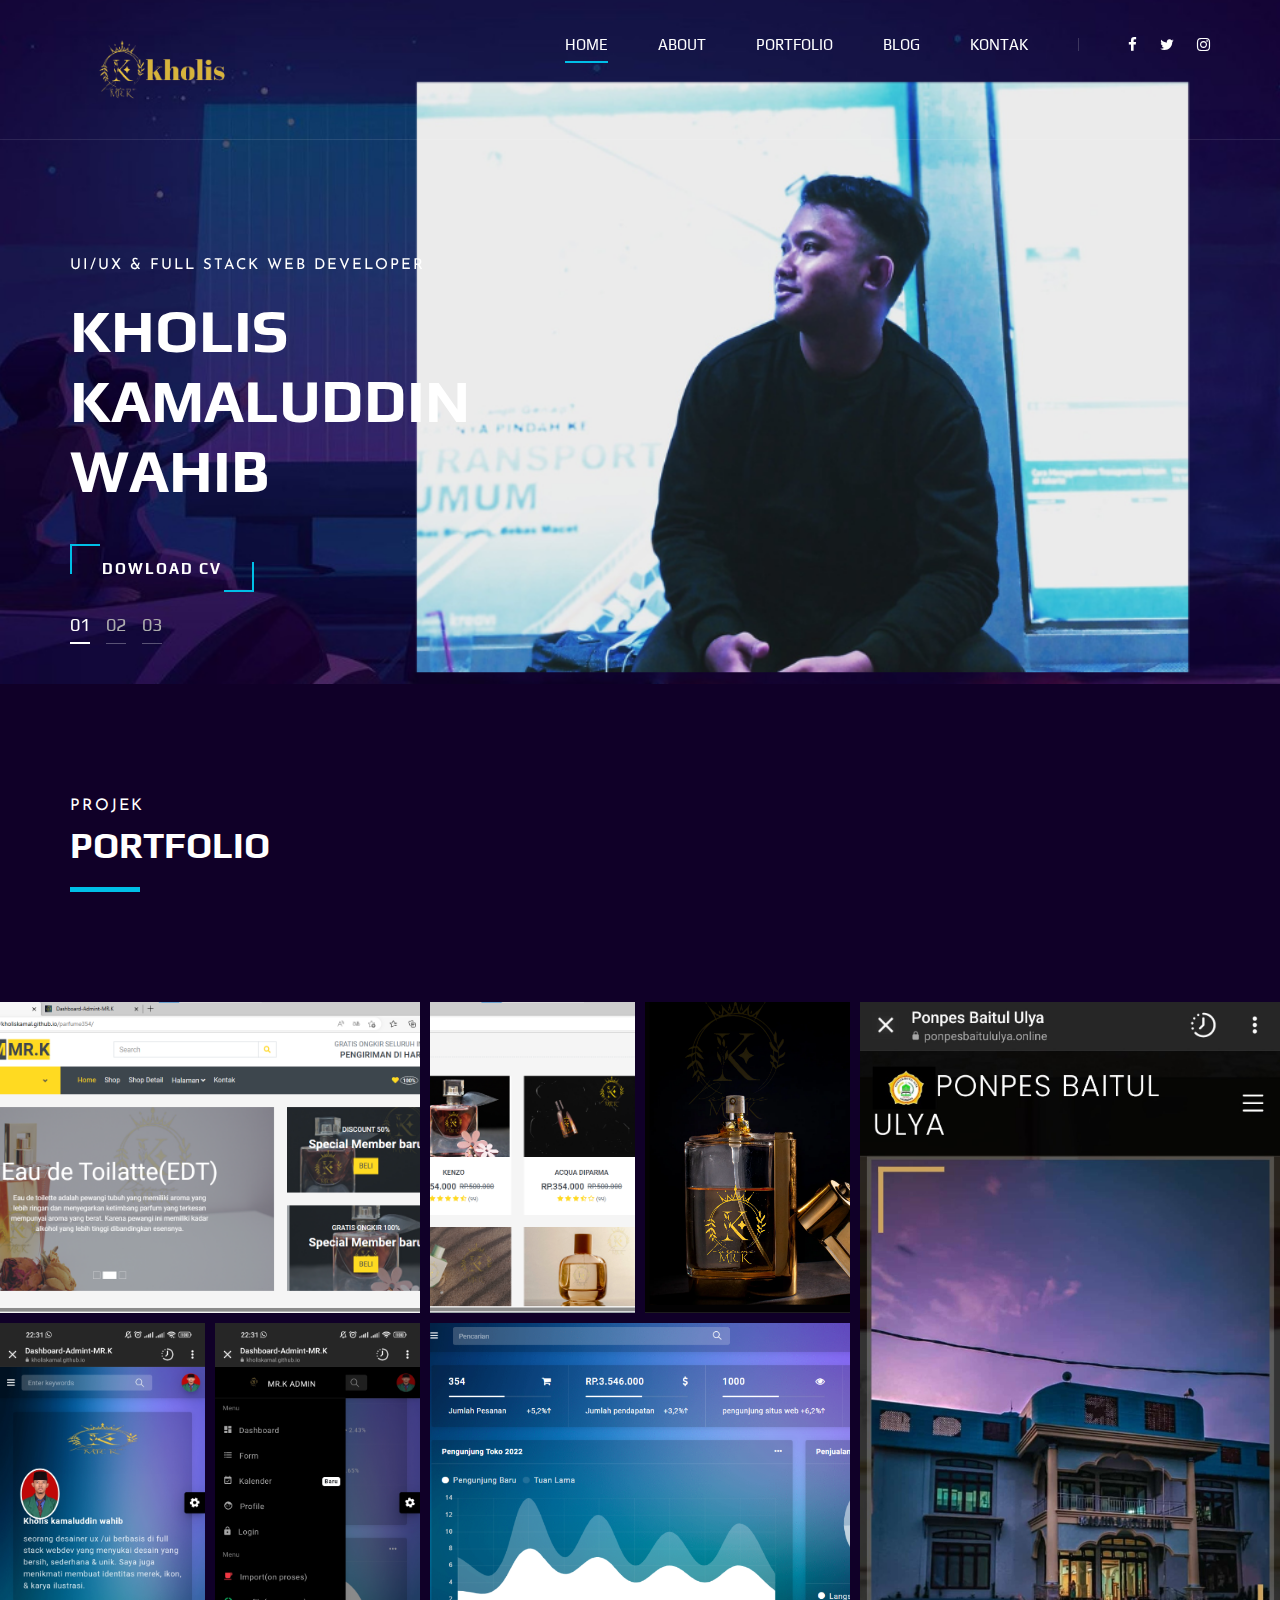
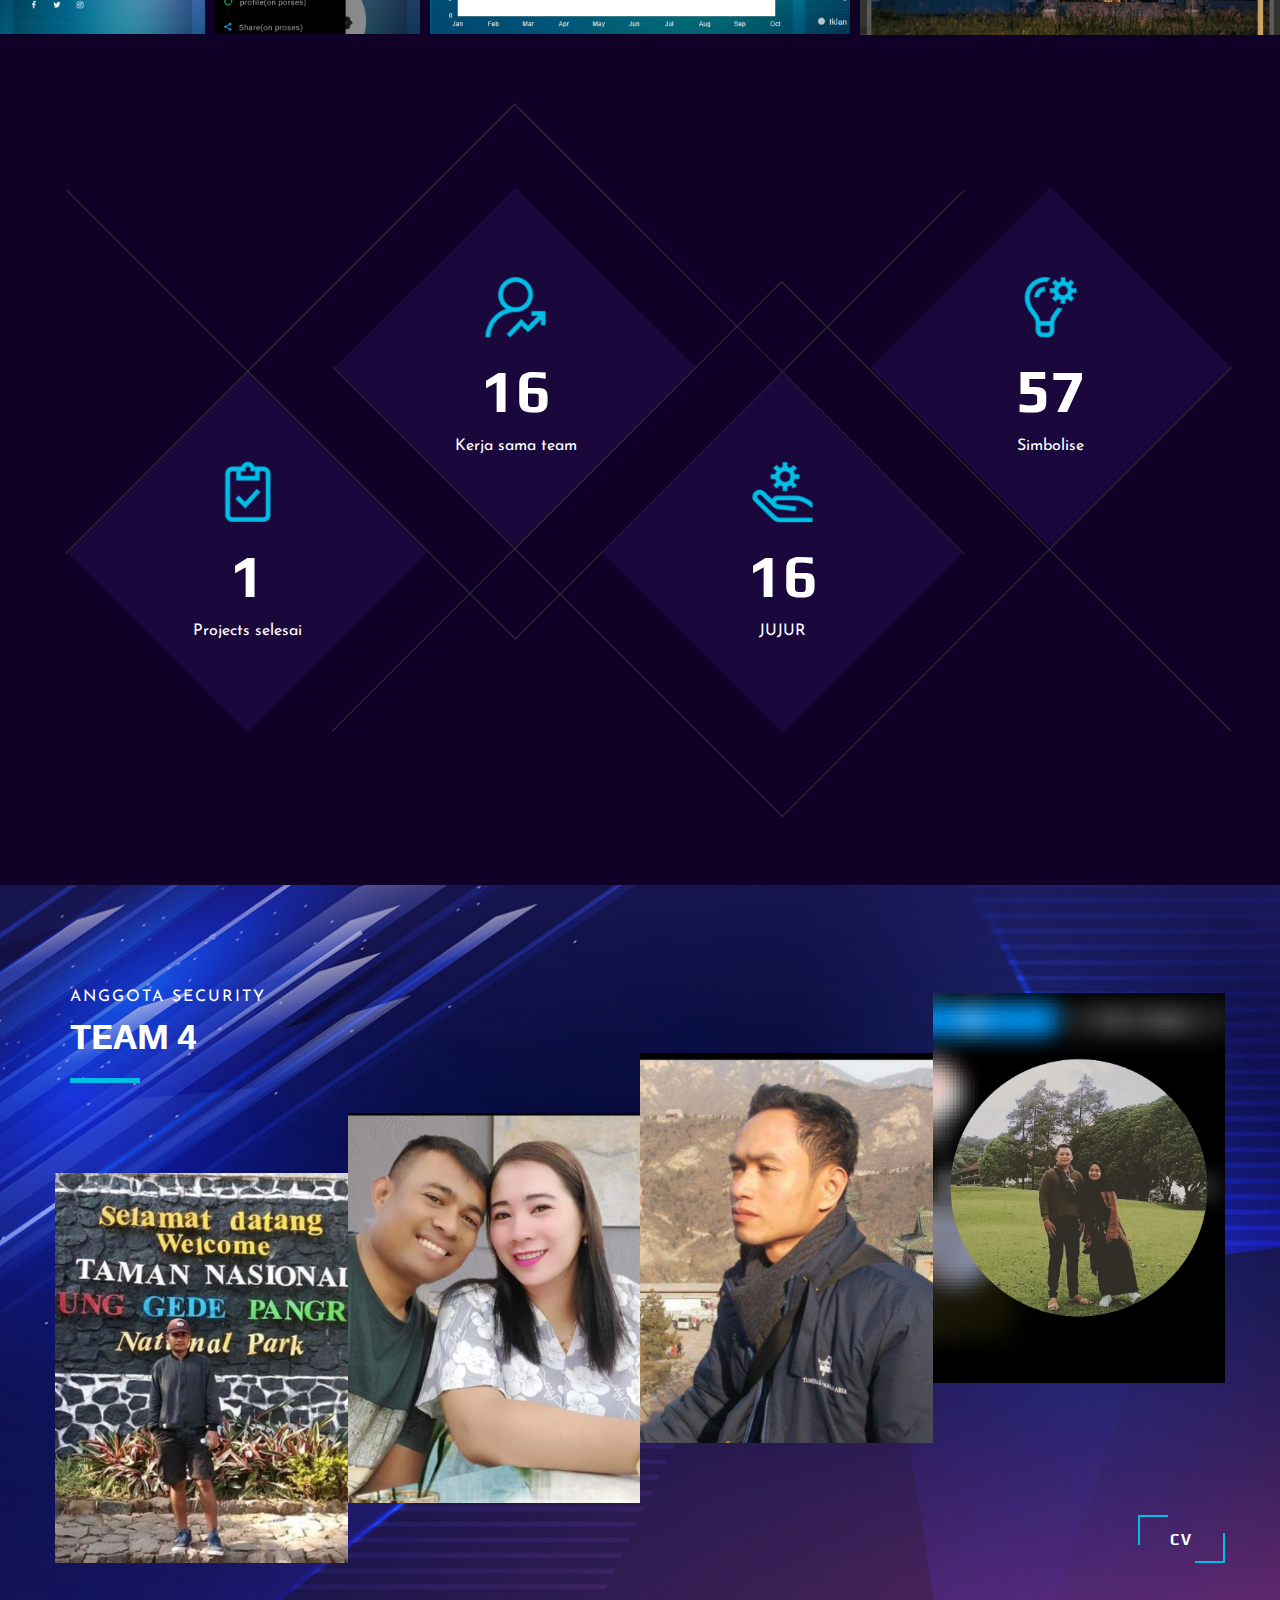
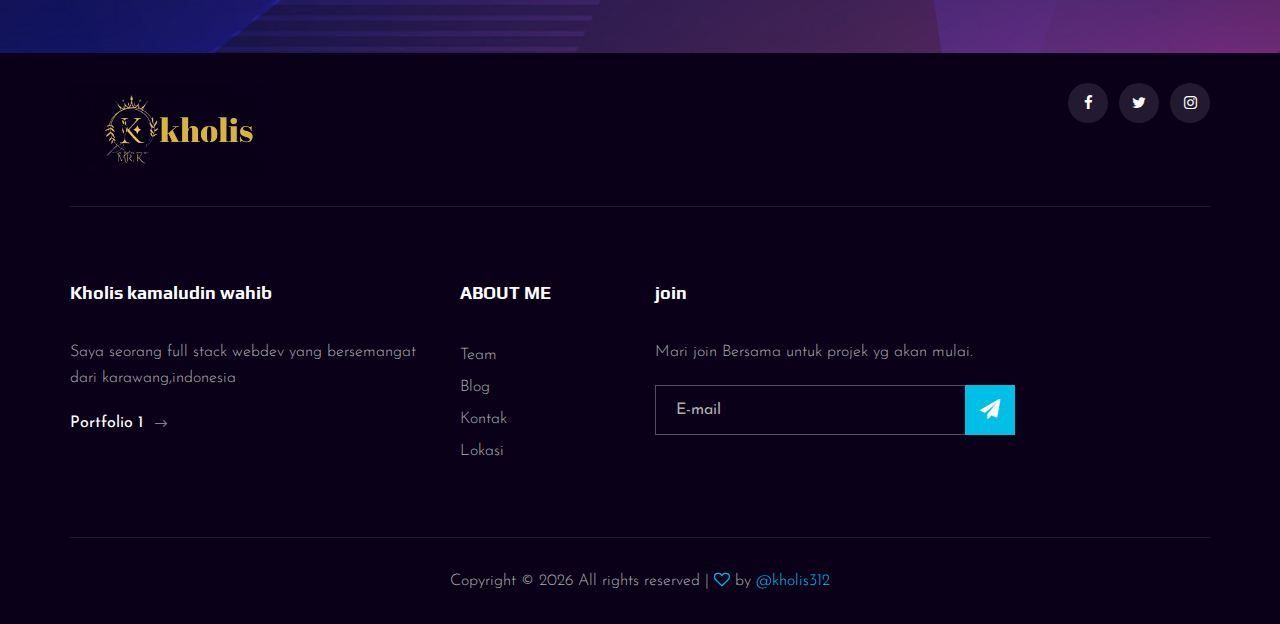
==== index.html @ 45b057d4 "first commit" ====
<!DOCTYPE html>
<html lang="zxx">
  <head>
    <meta charset="UTF-8" />
    <meta name="description" content="Videograph Template" />
    <meta name="keywords" content="Videograph, unica, creative, html" />
    <meta name="viewport" content="width=device-width, initial-scale=1.0" />
    <meta http-equiv="X-UA-Compatible" content="ie=edge" />
    <title>Portfolio-kholis</title>

    <!-- Google Font -->
    <link
      href="https://fonts.googleapis.com/css2?family=Play:wght@400;700&display=swap"
      rel="stylesheet"
    />
    <link
      href="https://fonts.googleapis.com/css2?family=Josefin+Sans:wght@300;400;500;600;700&display=swap"
      rel="stylesheet"
    />

    <!-- Css Styles -->
    <link rel="stylesheet" href="css/bootstrap.min.css" type="text/css" />
    <link rel="stylesheet" href="css/font-awesome.min.css" type="text/css" />
    <link rel="stylesheet" href="css/elegant-icons.css" type="text/css" />
    <link rel="stylesheet" href="css/owl.carousel.min.css" type="text/css" />
    <link rel="stylesheet" href="css/magnific-popup.css" type="text/css" />
    <link rel="stylesheet" href="css/slicknav.min.css" type="text/css" />
    <link rel="stylesheet" href="css/style.css" type="text/css" />
    <!-- Favicons -->
    <link href="img/favicon3.png" rel="icon" />
    <link href="img/favicon12.png" rel="apple-touch-icon" />
  </head>

  <body>
    <!-- Page Preloder -->
    <div id="preloder">
      <div class="loader"></div>
    </div>

    <!-- Header Section Begin -->
    <header class="header">
      <div class="container">
        <div class="row">
          <div class="col-lg-2">
            <div class="header__logo">
              <a href="./index.html"><img src="img/logo56.png" alt="" /></a>
            </div>
          </div>
          <div class="col-lg-10">
            <div class="header__nav__option">
              <nav class="header__nav__menu mobile-menu">
                <ul>
                  <li class="active"><a href="./index.html">Home</a></li>
                  <li><a href="./about.html">About</a></li>
                  <li><a href="./portfolio.html">Portfolio</a></li>

                  <li>
                    <a href="blog.html">blog</a>
                    
                  </li>
                  <li><a href="./contact.html">Kontak</a></li>
                </ul>
              </nav>
              <div class="header__nav__social">
                <a href="https://www.instagram.com/kholis312/?hl=id"><i class="fa fa-facebook"></i></a>
                <a href="https://twitter.com/KholisWahib"><i class="fa fa-twitter"></i></a>
                <a href="https://www.instagram.com/kholis312/"><i class="fa fa-instagram"></i></a>
              </div>
            </div>
          </div>
        </div>
        <div id="mobile-menu-wrap"></div>
      </div>
    </header>
    <!-- Header End -->

    <!-- Hero Section Begin -->
    <section class="hero">
      <div class="hero__slider owl-carousel">
        <div class="hero__item set-bg" data-setbg="img/hero/hero12.png">
          <div class="container">
            <div class="row">
              <div class="col-lg-6">
                <div class="hero__text">
                  <span>UI/UX & Full stack web developer</span>
                  <h2>Kholis Kamaluddin wahib</h2>
                  <a href="https://kholiskamal.github.io/portofoliome/" class="primary-btn">Dowload CV</a>
                </div>
              </div>
            </div>
          </div>
        </div>
        <div class="hero__item set-bg" data-setbg="img/hero/hero12.png">
          <div class="container">
            <div class="row">
              <div class="col-lg-6">
                <div class="hero__text">
                  <span>UI/UX & Full stack webdev</span>
                  <h2>Kholis Kamaluddin wahib</h2>
                  <a href="https://kholiskamal.github.io/portofoliome/" class="primary-btn">Dowload CV</a>
                </div>
              </div>
            </div>
          </div>
        </div>
        <div class="hero__item set-bg" data-setbg="img/hero/hero12.png">
          <div class="container">
            <div class="row">
              <div class="col-lg-6">
                <div class="hero__text">
                  <span>UI/UX & Full stack webdev</span>
                  <h2>Kholis Kamaluddin wahib</h2>
                  <a href="https://kholiskamal.github.io/portofoliome/" class="primary-btn">Dowload CV</a>
                </div>
              </div>
            </div>
          </div>
        </div>
      </div>
    </section>
    <!-- Hero Section End -->

    <!-- Services Section Begin -->
    <section class="services spad">
      <div class="container">
        <div class="row">
          <div class="col-lg-4">
            <div class="services__title">
              <div class="section-title">
                <span>Projek</span>
                <h2>Portfolio</h2>
              </div>
              
              
            </div>
          </div>
          
            </div>
          </div>
        </div>
      </div>
    </section>
    <!-- Services Section End -->

    <!-- Work Section Begin -->
    <section class="work">
      <div class="work__gallery">
        <div class="grid-sizer"></div>
        <div
          class="work__item wide__item set-bg"
          data-setbg="img/work/work354.png"
        >
          
          <div class="work__item__hover">
            <a href="https://kholiskamal.github.io/parfume354/"><h4>1.Toko-parfum-Mr.k(klik lihat)</h4></a>
            <ul>
              <li>Toko</li>
              <li>Parfum</li>
            </ul>
          </div>
        </div>
        <div
          class="work__item small__item set-bg"
          data-setbg="img/work/work123.png"
        >
         
        </div>
        <div
          class="work__item small__item set-bg"
          data-setbg="img/work/work1.png"
        >
        
          
        </div>
        <div
          class="work__item large__item set-bg"
          data-setbg="img/work/33.jpg"
        >
          
          <div class="work__item__hover">
            <a href="https://ponpesbaitululya.online/"><h4>2.Ponpesbaitululya(klik lihat)</h4></a>
            <ul>
              <li>Website Componi profile</li>
              
            </ul>
          </div>
        </div>
        <div
          class="work__item small__item set-bg"
          data-setbg="img/work/2.jpg"
        >
          
        </div>
        <div
          class="work__item small__item set-bg"
          data-setbg="img/work/354.jpg"
        >
          
        </div>
        <div
          class="work__item wide__item set-bg"
          data-setbg="img/work/1111.png"
        >
          
          <div class="work__item__hover">
            <a href="https://kholiskamal.github.io/admint354/"><h4>3.Dasboard-admint(klik lihat)</h4></a>
            <ul>
              <li>Dasboar admin toko parfum</li>
              <li>Mr.k</li>
            </ul>
          </div>
        </div>
      </div>
    </section>
    <!-- Work Section End -->

    <!-- Counter Section Begin -->
    <section class="counter">
      <div class="container">
        <div class="counter__content">
          <div class="row">
            <div class="col-lg-3 col-md-6 col-sm-6">
              <div class="counter__item">
                <div class="counter__item__text">
                  <img src="img/icons/ci-1.png" alt="" />
                  <h2 class="counter_num">3</h2>
                  <p>Projects selesai</p>
                </div>
              </div>
            </div>
            <div class="col-lg-3 col-md-6 col-sm-6">
              <div class="counter__item second__item">
                <div class="counter__item__text">
                  <img src="img/icons/ci-2.png" alt="" />
                  <h2 class="counter_num">100%</h2>
                  <p>Kerja sama team</p>
                </div>
              </div>
            </div>
            <div class="col-lg-3 col-md-6 col-sm-6">
              <div class="counter__item third__item">
                <div class="counter__item__text">
                  <img src="img/icons/ci-3.png" alt="" />
                  <h2 class="counter_num">100%</h2>
                  <p>JUJUR</p>
                </div>
              </div>
            </div>
            <div class="col-lg-3 col-md-6 col-sm-6">
              <div class="counter__item four__item">
                <div class="counter__item__text">
                  <img src="img/icons/ci-4.png" alt="" />
                  <h2 class="counter_num">354</h2>
                  <p>Simbolise</p>
                </div>
              </div>
            </div>
          </div>
        </div>
      </div>
    </section>
    <!-- Counter Section End -->

    <!-- Team Section Begin -->
    <section class="team spad set-bg" data-setbg="img/team-bg.jpg">
      <div class="container">
        <div class="row">
          <div class="col-lg-12">
            <div class="section-title team__title">
              <span>Anggota Security</span>
              <h2>Team 4</h2>
            </div>
          </div>
        </div>
        <div class="row">
          <div class="col-lg-3 col-md-6 col-sm-6 p-0">
            <div class="team__item set-bg" data-setbg="img/team/team-1.jpg">
              <div class="team__item__text">
                <h4>IRVAN JUMHARI</h4>
                <p>Patner Team</p>
                <div class="team__item__social">
                  <a href="#"><i class="fa fa-facebook"></i></a>
                  <a href="#"><i class="fa fa-twitter"></i></a>
                  
                  <a href="#"><i class="fa fa-instagram"></i></a>
                </div>
              </div>
            </div>
          </div>
          <div class="col-lg-3 col-md-6 col-sm-6 p-0">
            <div
              class="team__item team__item--second set-bg"
              data-setbg="img/team/team-2.jpg"
            >
              <div class="team__item__text">
                <h4>ABDUL MANAN</h4>
                <p>Patner Team</p>
                <div class="team__item__social">
                  <a href="#"><i class="fa fa-facebook"></i></a>
                  <a href="#"><i class="fa fa-twitter"></i></a>
                  
                  <a href="#"><i class="fa fa-instagram"></i></a>
                </div>
              </div>
            </div>
          </div>
          <div class="col-lg-3 col-md-6 col-sm-6 p-0">
            <div
              class="team__item team__item--third set-bg"
              data-setbg="img/team/team-3.jpg"
            >
              <div class="team__item__text">
                <h4>AGUS FIRMAN</h4>
                <p>Patner Team</p>
                <div class="team__item__social">
                  <a href="#"><i class="fa fa-facebook"></i></a>
                  <a href="#"><i class="fa fa-twitter"></i></a>
                  <a href="#"><i class="fa fa-instagram"></i></a>
                </div>
              </div>
            </div>
          </div>
          <div class="col-lg-3 col-md-6 col-sm-6 p-0">
            <div
              class="team__item team__item--four set-bg"
              data-setbg="img/team/team-4.jpg"
            >
              <div class="team__item__text">
                <h4>PAHMI</h4>
                <p>Patner Team</p>
                <div class="team__item__social">
                  <a href="#"><i class="fa fa-facebook"></i></a>
                  <a href="#"><i class="fa fa-twitter"></i></a>
                  <a href="#"><i class="fa fa-instagram"></i></a>
                </div>
              </div>
            </div>
          </div>
          <div class="col-lg-12 p-0">
            <div class="team__btn">
              <a href="https://kholiskamal.github.io/portofoliome/" class="primary-btn">CV</a>
            </div>
          </div>
        </div>
      </div>
    </section>
    <!-- Team Section End -->



  

    <!-- Footer Section Begin -->
    <footer class="footer">
      <div class="container">
        <div class="footer__top">
          <div class="row">
            <div class="col-lg-6 col-md-6">
              <div class="footer__top__logo">
                <a href="#"><img src="img/logo56.png" alt="" /></a>
              </div>
            </div>
            <div class="col-lg-6 col-md-6">
              <div class="footer__top__social">
                <a href="https://www.instagram.com/kholis312/"><i class="fa fa-facebook"></i></a>
                <a href="https://twitter.com/KholisWahib"><i class="fa fa-twitter"></i></a>
                <a href="https://www.instagram.com/kholis312/"><i class="fa fa-instagram"></i></a>
              </div>
            </div>
          </div>
        </div>
        <div class="footer__option">
          <div class="row">
            <div class="col-lg-4 col-md-6 col-sm-6">
              <div class="footer__option__item">
                <h5>Kholis kamaludin wahib</h5>
                <p>
                  Saya seorang full stack webdev yang bersemangat dari karawang,indonesia
                </p>
                <a href="https://kholiskamal.github.io/portofoliome/" class="read__more"
                  >Portfolio 1 <span class="arrow_right"></span
                ></a>
              </div>
            </div>
            <div class="col-lg-2 col-md-3 col-sm-3">
              <div class="footer__option__item">
                <h5>ABOUT ME</h5>
                <ul>
                  <li><a href="#">Team</a></li>
                  <li><a href="blog.html">Blog</a></li>
                  <li><a href="contact.html">Kontak</a></li>
                  <li><a href="contact.html">Lokasi</a></li>
                </ul>
              </div>
            </div>
            
            <div class="col-lg-4 col-md-12">
              <div class="footer__option__item">
                <h5>join</h5>
                <p>
                 Mari join Bersama untuk projek yg akan mulai.
                </p>
                <form action="#">
                  <input type="text" placeholder="E-mail" />
                  <button type="submit"><i class="fa fa-send"></i></button>
                </form>
              </div>
            </div>
          </div>
        </div>
        <div class="footer__copyright">
          <div class="row">
            <div class="col-lg-12 text-center">
              <!-- Link back to Colorlib can't be removed. Template is licensed under CC BY 3.0. -->
              <p class="footer__copyright__text">
                Copyright &copy;
                <script>
                  document.write(new Date().getFullYear());
                </script>
                All rights reserved |
                <i class="fa fa-heart-o" aria-hidden="true"></i> by
                <a href="https://www.instagram.com/kholis312/" target="_blank">@kholis312</a>
              </p>
              <!-- Link back to Colorlib can't be removed. Template is licensed under CC BY 3.0. -->
            </div>
          </div>
        </div>
      </div>
    </footer>
    <!-- Footer Section End -->

    <!-- Js Plugins -->
    <script src="js/jquery-3.3.1.min.js"></script>
    <script src="js/bootstrap.min.js"></script>
    <script src="js/jquery.magnific-popup.min.js"></script>
    <script src="js/mixitup.min.js"></script>
    <script src="js/masonry.pkgd.min.js"></script>
    <script src="js/jquery.slicknav.js"></script>
    <script src="js/owl.carousel.min.js"></script>
    <script src="js/main.js"></script>
  </body>
</html>
---- css/elegant-icons.css ----
@font-face {
	font-family: 'ElegantIcons';
	src:url('../fonts/ElegantIcons.eot');
	src:url('../fonts/ElegantIcons.eot?#iefix') format('embedded-opentype'),
		url('../fonts/ElegantIcons.woff') format('woff'),
		url('../fonts/ElegantIcons.ttf') format('truetype'),
		url('../fonts/ElegantIcons.svg#ElegantIcons') format('svg');
	font-weight: normal;
	font-style: normal;
}

/* Use the following CSS code if you want to use data attributes for inserting your icons */
[data-icon]:before {
	font-family: 'ElegantIcons';
	content: attr(data-icon);
	speak: none;
	font-weight: normal;
	font-variant: normal;
	text-transform: none;
	line-height: 1;
	-webkit-font-smoothing: antialiased;
	-moz-osx-font-smoothing: grayscale;
}

/* Use the following CSS code if you want to have a class per icon */
/*
Instead of a list of all class selectors,
you can use the generic selector below, but it's slower:
[class*="your-class-prefix"] {
*/
.arrow_up, .arrow_down, .arrow_left, .arrow_right, .arrow_left-up, .arrow_right-up, .arrow_right-down, .arrow_left-down, .arrow-up-down, .arrow_up-down_alt, .arrow_left-right_alt, .arrow_left-right, .arrow_expand_alt2, .arrow_expand_alt, .arrow_condense, .arrow_expand, .arrow_move, .arrow_carrot-up, .arrow_carrot-down, .arrow_carrot-left, .arrow_carrot-right, .arrow_carrot-2up, .arrow_carrot-2down, .arrow_carrot-2left, .arrow_carrot-2right, .arrow_carrot-up_alt2, .arrow_carrot-down_alt2, .arrow_carrot-left_alt2, .arrow_carrot-right_alt2, .arrow_carrot-2up_alt2, .arrow_carrot-2down_alt2, .arrow_carrot-2left_alt2, .arrow_carrot-2right_alt2, .arrow_triangle-up, .arrow_triangle-down, .arrow_triangle-left, .arrow_triangle-right, .arrow_triangle-up_alt2, .arrow_triangle-down_alt2, .arrow_triangle-left_alt2, .arrow_triangle-right_alt2, .arrow_back, .icon_minus-06, .icon_plus, .icon_close, .icon_check, .icon_minus_alt2, .icon_plus_alt2, .icon_close_alt2, .icon_check_alt2, .icon_zoom-out_alt, .icon_zoom-in_alt, .icon_search, .icon_box-empty, .icon_box-selected, .icon_minus-box, .icon_plus-box, .icon_box-checked, .icon_circle-empty, .icon_circle-slelected, .icon_stop_alt2, .icon_stop, .icon_pause_alt2, .icon_pause, .icon_menu, .icon_menu-square_alt2, .icon_menu-circle_alt2, .icon_ul, .icon_ol, .icon_adjust-horiz, .icon_adjust-vert, .icon_document_alt, .icon_documents_alt, .icon_pencil, .icon_pencil-edit_alt, .icon_pencil-edit, .icon_folder-alt, .icon_folder-open_alt, .icon_folder-add_alt, .icon_info_alt, .icon_error-oct_alt, .icon_error-circle_alt, .icon_error-triangle_alt, .icon_question_alt2, .icon_question, .icon_comment_alt, .icon_chat_alt, .icon_vol-mute_alt, .icon_volume-low_alt, .icon_volume-high_alt, .icon_quotations, .icon_quotations_alt2, .icon_clock_alt, .icon_lock_alt, .icon_lock-open_alt, .icon_key_alt, .icon_cloud_alt, .icon_cloud-upload_alt, .icon_cloud-download_alt, .icon_image, .icon_images, .icon_lightbulb_alt, .icon_gift_alt, .icon_house_alt, .icon_genius, .icon_mobile, .icon_tablet, .icon_laptop, .icon_desktop, .icon_camera_alt, .icon_mail_alt, .icon_cone_alt, .icon_ribbon_alt, .icon_bag_alt, .icon_creditcard, .icon_cart_alt, .icon_paperclip, .icon_tag_alt, .icon_tags_alt, .icon_trash_alt, .icon_cursor_alt, .icon_mic_alt, .icon_compass_alt, .icon_pin_alt, .icon_pushpin_alt, .icon_map_alt, .icon_drawer_alt, .icon_toolbox_alt, .icon_book_alt, .icon_calendar, .icon_film, .icon_table, .icon_contacts_alt, .icon_headphones, .icon_lifesaver, .icon_piechart, .icon_refresh, .icon_link_alt, .icon_link, .icon_loading, .icon_blocked, .icon_archive_alt, .icon_heart_alt, .icon_star_alt, .icon_star-half_alt, .icon_star, .icon_star-half, .icon_tools, .icon_tool, .icon_cog, .icon_cogs, .arrow_up_alt, .arrow_down_alt, .arrow_left_alt, .arrow_right_alt, .arrow_left-up_alt, .arrow_right-up_alt, .arrow_right-down_alt, .arrow_left-down_alt, .arrow_condense_alt, .arrow_expand_alt3, .arrow_carrot_up_alt, .arrow_carrot-down_alt, .arrow_carrot-left_alt, .arrow_carrot-right_alt, .arrow_carrot-2up_alt, .arrow_carrot-2dwnn_alt, .arrow_carrot-2left_alt, .arrow_carrot-2right_alt, .arrow_triangle-up_alt, .arrow_triangle-down_alt, .arrow_triangle-left_alt, .arrow_triangle-right_alt, .icon_minus_alt, .icon_plus_alt, .icon_close_alt, .icon_check_alt, .icon_zoom-out, .icon_zoom-in, .icon_stop_alt, .icon_menu-square_alt, .icon_menu-circle_alt, .icon_document, .icon_documents, .icon_pencil_alt, .icon_folder, .icon_folder-open, .icon_folder-add, .icon_folder_upload, .icon_folder_download, .icon_info, .icon_error-circle, .icon_error-oct, .icon_error-triangle, .icon_question_alt, .icon_comment, .icon_chat, .icon_vol-mute, .icon_volume-low, .icon_volume-high, .icon_quotations_alt, .icon_clock, .icon_lock, .icon_lock-open, .icon_key, .icon_cloud, .icon_cloud-upload, .icon_cloud-download, .icon_lightbulb, .icon_gift, .icon_house, .icon_camera, .icon_mail, .icon_cone, .icon_ribbon, .icon_bag, .icon_cart, .icon_tag, .icon_tags, .icon_trash, .icon_cursor, .icon_mic, .icon_compass, .icon_pin, .icon_pushpin, .icon_map, .icon_drawer, .icon_toolbox, .icon_book, .icon_contacts, .icon_archive, .icon_heart, .icon_profile, .icon_group, .icon_grid-2x2, .icon_grid-3x3, .icon_music, .icon_pause_alt, .icon_phone, .icon_upload, .icon_download, .social_facebook, .social_twitter, .social_pinterest, .social_googleplus, .social_tumblr, .social_tumbleupon, .social_wordpress, .social_instagram, .social_dribbble, .social_vimeo, .social_linkedin, .social_rss, .social_deviantart, .social_share, .social_myspace, .social_skype, .social_youtube, .social_picassa, .social_googledrive, .social_flickr, .social_blogger, .social_spotify, .social_delicious, .social_facebook_circle, .social_twitter_circle, .social_pinterest_circle, .social_googleplus_circle, .social_tumblr_circle, .social_stumbleupon_circle, .social_wordpress_circle, .social_instagram_circle, .social_dribbble_circle, .social_vimeo_circle, .social_linkedin_circle, .social_rss_circle, .social_deviantart_circle, .social_share_circle, .social_myspace_circle, .social_skype_circle, .social_youtube_circle, .social_picassa_circle, .social_googledrive_alt2, .social_flickr_circle, .social_blogger_circle, .social_spotify_circle, .social_delicious_circle, .social_facebook_square, .social_twitter_square, .social_pinterest_square, .social_googleplus_square, .social_tumblr_square, .social_stumbleupon_square, .social_wordpress_square, .social_instagram_square, .social_dribbble_square, .social_vimeo_square, .social_linkedin_square, .social_rss_square, .social_deviantart_square, .social_share_square, .social_myspace_square, .social_skype_square, .social_youtube_square, .social_picassa_square, .social_googledrive_square, .social_flickr_square, .social_blogger_square, .social_spotify_square, .social_delicious_square, .icon_printer, .icon_calulator, .icon_building, .icon_floppy, .icon_drive, .icon_search-2, .icon_id, .icon_id-2, .icon_puzzle, .icon_like, .icon_dislike, .icon_mug, .icon_currency, .icon_wallet, .icon_pens, .icon_easel, .icon_flowchart, .icon_datareport, .icon_briefcase, .icon_shield, .icon_percent, .icon_globe, .icon_globe-2, .icon_target, .icon_hourglass, .icon_balance, .icon_rook, .icon_printer-alt, .icon_calculator_alt, .icon_building_alt, .icon_floppy_alt, .icon_drive_alt, .icon_search_alt, .icon_id_alt, .icon_id-2_alt, .icon_puzzle_alt, .icon_like_alt, .icon_dislike_alt, .icon_mug_alt, .icon_currency_alt, .icon_wallet_alt, .icon_pens_alt, .icon_easel_alt, .icon_flowchart_alt, .icon_datareport_alt, .icon_briefcase_alt, .icon_shield_alt, .icon_percent_alt, .icon_globe_alt, .icon_clipboard {
	font-family: 'ElegantIcons';
	speak: none;
	font-style: normal;
	font-weight: normal;
	font-variant: normal;
	text-transform: none;
	line-height: 1;
	-webkit-font-smoothing: antialiased;
}
.arrow_up:before {
	content: "\21";
}
.arrow_down:before {
	content: "\22";
}
.arrow_left:before {
	content: "\23";
}
.arrow_right:before {
	content: "\24";
}
.arrow_left-up:before {
	content: "\25";
}
.arrow_right-up:before {
	content: "\26";
}
.arrow_right-down:before {
	content: "\27";
}
.arrow_left-down:before {
	content: "\28";
}
.arrow-up-down:before {
	content: "\29";
}
.arrow_up-down_alt:before {
	content: "\2a";
}
.arrow_left-right_alt:before {
	content: "\2b";
}
.arrow_left-right:before {
	content: "\2c";
}
.arrow_expand_alt2:before {
	content: "\2d";
}
.arrow_expand_alt:before {
	content: "\2e";
}
.arrow_condense:before {
	content: "\2f";
}
.arrow_expand:before {
	content: "\30";
}
.arrow_move:before {
	content: "\31";
}
.arrow_carrot-up:before {
	content: "\32";
}
.arrow_carrot-down:before {
	content: "\33";
}
.arrow_carrot-left:before {
	content: "\34";
}
.arrow_carrot-right:before {
	content: "\35";
}
.arrow_carrot-2up:before {
	content: "\36";
}
.arrow_carrot-2down:before {
	content: "\37";
}
.arrow_carrot-2left:before {
	content: "\38";
}
.arrow_carrot-2right:before {
	content: "\39";
}
.arrow_carrot-up_alt2:before {
	content: "\3a";
}
.arrow_carrot-down_alt2:before {
	content: "\3b";
}
.arrow_carrot-left_alt2:before {
	content: "\3c";
}
.arrow_carrot-right_alt2:before {
	content: "\3d";
}
.arrow_carrot-2up_alt2:before {
	content: "\3e";
}
.arrow_carrot-2down_alt2:before {
	content: "\3f";
}
.arrow_carrot-2left_alt2:before {
	content: "\40";
}
.arrow_carrot-2right_alt2:before {
	content: "\41";
}
.arrow_triangle-up:before {
	content: "\42";
}
.arrow_triangle-down:before {
	content: "\43";
}
.arrow_triangle-left:before {
	content: "\44";
}
.arrow_triangle-right:before {
	content: "\45";
}
.arrow_triangle-up_alt2:before {
	content: "\46";
}
.arrow_triangle-down_alt2:before {
	content: "\47";
}
.arrow_triangle-left_alt2:before {
	content: "\48";
}
.arrow_triangle-right_alt2:before {
	content: "\49";
}
.arrow_back:before {
	content: "\4a";
}
.icon_minus-06:before {
	content: "\4b";
}
.icon_plus:before {
	content: "\4c";
}
.icon_close:before {
	content: "\4d";
}
.icon_check:before {
	content: "\4e";
}
.icon_minus_alt2:before {
	content: "\4f";
}
.icon_plus_alt2:before {
	content: "\50";
}
.icon_close_alt2:before {
	content: "\51";
}
.icon_check_alt2:before {
	content: "\52";
}
.icon_zoom-out_alt:before {
	content: "\53";
}
.icon_zoom-in_alt:before {
	content: "\54";
}
.icon_search:before {
	content: "\55";
}
.icon_box-empty:before {
	content: "\56";
}
.icon_box-selected:before {
	content: "\57";
}
.icon_minus-box:before {
	content: "\58";
}
.icon_plus-box:before {
	content: "\59";
}
.icon_box-checked:before {
	content: "\5a";
}
.icon_circle-empty:before {
	content: "\5b";
}
.icon_circle-slelected:before {
	content: "\5c";
}
.icon_stop_alt2:before {
	content: "\5d";
}
.icon_stop:before {
	content: "\5e";
}
.icon_pause_alt2:before {
	content: "\5f";
}
.icon_pause:before {
	content: "\60";
}
.icon_menu:before {
	content: "\61";
}
.icon_menu-square_alt2:before {
	content: "\62";
}
.icon_menu-circle_alt2:before {
	content: "\63";
}
.icon_ul:before {
	content: "\64";
}
.icon_ol:before {
	content: "\65";
}
.icon_adjust-horiz:before {
	content: "\66";
}
.icon_adjust-vert:before {
	content: "\67";
}
.icon_document_alt:before {
	content: "\68";
}
.icon_documents_alt:before {
	content: "\69";
}
.icon_pencil:before {
	content: "\6a";
}
.icon_pencil-edit_alt:before {
	content: "\6b";
}
.icon_pencil-edit:before {
	content: "\6c";
}
.icon_folder-alt:before {
	content: "\6d";
}
.icon_folder-open_alt:before {
	content: "\6e";
}
.icon_folder-add_alt:before {
	content: "\6f";
}
.icon_info_alt:before {
	content: "\70";
}
.icon_error-oct_alt:before {
	content: "\71";
}
.icon_error-circle_alt:before {
	content: "\72";
}
.icon_error-triangle_alt:before {
	content: "\73";
}
.icon_question_alt2:before {
	content: "\74";
}
.icon_question:before {
	content: "\75";
}
.icon_comment_alt:before {
	content: "\76";
}
.icon_chat_alt:before {
	content: "\77";
}
.icon_vol-mute_alt:before {
	content: "\78";
}
.icon_volume-low_alt:before {
	content: "\79";
}
.icon_volume-high_alt:before {
	content: "\7a";
}
.icon_quotations:before {
	content: "\7b";
}
.icon_quotations_alt2:before {
	content: "\7c";
}
.icon_clock_alt:before {
	content: "\7d";
}
.icon_lock_alt:before {
	content: "\7e";
}
.icon_lock-open_alt:before {
	content: "\e000";
}
.icon_key_alt:before {
	content: "\e001";
}
.icon_cloud_alt:before {
	content: "\e002";
}
.icon_cloud-upload_alt:before {
	content: "\e003";
}
.icon_cloud-download_alt:before {
	content: "\e004";
}
.icon_image:before {
	content: "\e005";
}
.icon_images:before {
	content: "\e006";
}
.icon_lightbulb_alt:before {
	content: "\e007";
}
.icon_gift_alt:before {
	content: "\e008";
}
.icon_house_alt:before {
	content: "\e009";
}
.icon_genius:before {
	content: "\e00a";
}
.icon_mobile:before {
	content: "\e00b";
}
.icon_tablet:before {
	content: "\e00c";
}
.icon_laptop:before {
	content: "\e00d";
}
.icon_desktop:before {
	content: "\e00e";
}
.icon_camera_alt:before {
	content: "\e00f";
}
.icon_mail_alt:before {
	content: "\e010";
}
.icon_cone_alt:before {
	content: "\e011";
}
.icon_ribbon_alt:before {
	content: "\e012";
}
.icon_bag_alt:before {
	content: "\e013";
}
.icon_creditcard:before {
	content: "\e014";
}
.icon_cart_alt:before {
	content: "\e015";
}
.icon_paperclip:before {
	content: "\e016";
}
.icon_tag_alt:before {
	content: "\e017";
}
.icon_tags_alt:before {
	content: "\e018";
}
.icon_trash_alt:before {
	content: "\e019";
}
.icon_cursor_alt:before {
	content: "\e01a";
}
.icon_mic_alt:before {
	content: "\e01b";
}
.icon_compass_alt:before {
	content: "\e01c";
}
.icon_pin_alt:before {
	content: "\e01d";
}
.icon_pushpin_alt:before {
	content: "\e01e";
}
.icon_map_alt:before {
	content: "\e01f";
}
.icon_drawer_alt:before {
	content: "\e020";
}
.icon_toolbox_alt:before {
	content: "\e021";
}
.icon_book_alt:before {
	content: "\e022";
}
.icon_calendar:before {
	content: "\e023";
}
.icon_film:before {
	content: "\e024";
}
.icon_table:before {
	content: "\e025";
}
.icon_contacts_alt:before {
	content: "\e026";
}
.icon_headphones:before {
	content: "\e027";
}
.icon_lifesaver:before {
	content: "\e028";
}
.icon_piechart:before {
	content: "\e029";
}
.icon_refresh:before {
	content: "\e02a";
}
.icon_link_alt:before {
	content: "\e02b";
}
.icon_link:before {
	content: "\e02c";
}
.icon_loading:before {
	content: "\e02d";
}
.icon_blocked:before {
	content: "\e02e";
}
.icon_archive_alt:before {
	content: "\e02f";
}
.icon_heart_alt:before {
	content: "\e030";
}
.icon_star_alt:before {
	content: "\e031";
}
.icon_star-half_alt:before {
	content: "\e032";
}
.icon_star:before {
	content: "\e033";
}
.icon_star-half:before {
	content: "\e034";
}
.icon_tools:before {
	content: "\e035";
}
.icon_tool:before {
	content: "\e036";
}
.icon_cog:before {
	content: "\e037";
}
.icon_cogs:before {
	content: "\e038";
}
.arrow_up_alt:before {
	content: "\e039";
}
.arrow_down_alt:before {
	content: "\e03a";
}
.arrow_left_alt:before {
	content: "\e03b";
}
.arrow_right_alt:before {
	content: "\e03c";
}
.arrow_left-up_alt:before {
	content: "\e03d";
}
.arrow_right-up_alt:before {
	content: "\e03e";
}
.arrow_right-down_alt:before {
	content: "\e03f";
}
.arrow_left-down_alt:before {
	content: "\e040";
}
.arrow_condense_alt:before {
	content: "\e041";
}
.arrow_expand_alt3:before {
	content: "\e042";
}
.arrow_carrot_up_alt:before {
	content: "\e043";
}
.arrow_carrot-down_alt:before {
	content: "\e044";
}
.arrow_carrot-left_alt:before {
	content: "\e045";
}
.arrow_carrot-right_alt:before {
	content: "\e046";
}
.arrow_carrot-2up_alt:before {
	content: "\e047";
}
.arrow_carrot-2dwnn_alt:before {
	content: "\e048";
}
.arrow_carrot-2left_alt:before {
	content: "\e049";
}
.arrow_carrot-2right_alt:before {
	content: "\e04a";
}
.arrow_triangle-up_alt:before {
	content: "\e04b";
}
.arrow_triangle-down_alt:before {
	content: "\e04c";
}
.arrow_triangle-left_alt:before {
	content: "\e04d";
}
.arrow_triangle-right_alt:before {
	content: "\e04e";
}
.icon_minus_alt:before {
	content: "\e04f";
}
.icon_plus_alt:before {
	content: "\e050";
}
.icon_close_alt:before {
	content: "\e051";
}
.icon_check_alt:before {
	content: "\e052";
}
.icon_zoom-out:before {
	content: "\e053";
}
.icon_zoom-in:before {
	content: "\e054";
}
.icon_stop_alt:before {
	content: "\e055";
}
.icon_menu-square_alt:before {
	content: "\e056";
}
.icon_menu-circle_alt:before {
	content: "\e057";
}
.icon_document:before {
	content: "\e058";
}
.icon_documents:before {
	content: "\e059";
}
.icon_pencil_alt:before {
	content: "\e05a";
}
.icon_folder:before {
	content: "\e05b";
}
.icon_folder-open:before {
	content: "\e05c";
}
.icon_folder-add:before {
	content: "\e05d";
}
.icon_folder_upload:before {
	content: "\e05e";
}
.icon_folder_download:before {
	content: "\e05f";
}
.icon_info:before {
	content: "\e060";
}
.icon_error-circle:before {
	content: "\e061";
}
.icon_error-oct:before {
	content: "\e062";
}
.icon_error-triangle:before {
	content: "\e063";
}
.icon_question_alt:before {
	content: "\e064";
}
.icon_comment:before {
	content: "\e065";
}
.icon_chat:before {
	content: "\e066";
}
.icon_vol-mute:before {
	content: "\e067";
}
.icon_volume-low:before {
	content: "\e068";
}
.icon_volume-high:before {
	content: "\e069";
}
.icon_quotations_alt:before {
	content: "\e06a";
}
.icon_clock:before {
	content: "\e06b";
}
.icon_lock:before {
	content: "\e06c";
}
.icon_lock-open:before {
	content: "\e06d";
}
.icon_key:before {
	content: "\e06e";
}
.icon_cloud:before {
	content: "\e06f";
}
.icon_cloud-upload:before {
	content: "\e070";
}
.icon_cloud-download:before {
	content: "\e071";
}
.icon_lightbulb:before {
	content: "\e072";
}
.icon_gift:before {
	content: "\e073";
}
.icon_house:before {
	content: "\e074";
}
.icon_camera:before {
	content: "\e075";
}
.icon_mail:before {
	content: "\e076";
}
.icon_cone:before {
	content: "\e077";
}
.icon_ribbon:before {
	content: "\e078";
}
.icon_bag:before {
	content: "\e079";
}
.icon_cart:before {
	content: "\e07a";
}
.icon_tag:before {
	content: "\e07b";
}
.icon_tags:before {
	content: "\e07c";
}
.icon_trash:before {
	content: "\e07d";
}
.icon_cursor:before {
	content: "\e07e";
}
.icon_mic:before {
	content: "\e07f";
}
.icon_compass:before {
	content: "\e080";
}
.icon_pin:before {
	content: "\e081";
}
.icon_pushpin:before {
	content: "\e082";
}
.icon_map:before {
	content: "\e083";
}
.icon_drawer:before {
	content: "\e084";
}
.icon_toolbox:before {
	content: "\e085";
}
.icon_book:before {
	content: "\e086";
}
.icon_contacts:before {
	content: "\e087";
}
.icon_archive:before {
	content: "\e088";
}
.icon_heart:before {
	content: "\e089";
}
.icon_profile:before {
	content: "\e08a";
}
.icon_group:before {
	content: "\e08b";
}
.icon_grid-2x2:before {
	content: "\e08c";
}
.icon_grid-3x3:before {
	content: "\e08d";
}
.icon_music:before {
	content: "\e08e";
}
.icon_pause_alt:before {
	content: "\e08f";
}
.icon_phone:before {
	content: "\e090";
}
.icon_upload:before {
	content: "\e091";
}
.icon_download:before {
	content: "\e092";
}
.social_facebook:before {
	content: "\e093";
}
.social_twitter:before {
	content: "\e094";
}
.social_pinterest:before {
	content: "\e095";
}
.social_googleplus:before {
	content: "\e096";
}
.social_tumblr:before {
	content: "\e097";
}
.social_tumbleupon:before {
	content: "\e098";
}
.social_wordpress:before {
	content: "\e099";
}
.social_instagram:before {
	content: "\e09a";
}
.social_dribbble:before {
	content: "\e09b";
}
.social_vimeo:before {
	content: "\e09c";
}
.social_linkedin:before {
	content: "\e09d";
}
.social_rss:before {
	content: "\e09e";
}
.social_deviantart:before {
	content: "\e09f";
}
.social_share:before {
	content: "\e0a0";
}
.social_myspace:before {
	content: "\e0a1";
}
.social_skype:before {
	content: "\e0a2";
}
.social_youtube:before {
	content: "\e0a3";
}
.social_picassa:before {
	content: "\e0a4";
}
.social_googledrive:before {
	content: "\e0a5";
}
.social_flickr:before {
	content: "\e0a6";
}
.social_blogger:before {
	content: "\e0a7";
}
.social_spotify:before {
	content: "\e0a8";
}
.social_delicious:before {
	content: "\e0a9";
}
.social_facebook_circle:before {
	content: "\e0aa";
}
.social_twitter_circle:before {
	content: "\e0ab";
}
.social_pinterest_circle:before {
	content: "\e0ac";
}
.social_googleplus_circle:before {
	content: "\e0ad";
}
.social_tumblr_circle:before {
	content: "\e0ae";
}
.social_stumbleupon_circle:before {
	content: "\e0af";
}
.social_wordpress_circle:before {
	content: "\e0b0";
}
.social_instagram_circle:before {
	content: "\e0b1";
}
.social_dribbble_circle:before {
	content: "\e0b2";
}
.social_vimeo_circle:before {
	content: "\e0b3";
}
.social_linkedin_circle:before {
	content: "\e0b4";
}
.social_rss_circle:before {
	content: "\e0b5";
}
.social_deviantart_circle:before {
	content: "\e0b6";
}
.social_share_circle:before {
	content: "\e0b7";
}
.social_myspace_circle:before {
	content: "\e0b8";
}
.social_skype_circle:before {
	content: "\e0b9";
}
.social_youtube_circle:before {
	content: "\e0ba";
}
.social_picassa_circle:before {
	content: "\e0bb";
}
.social_googledrive_alt2:before {
	content: "\e0bc";
}
.social_flickr_circle:before {
	content: "\e0bd";
}
.social_blogger_circle:before {
	content: "\e0be";
}
.social_spotify_circle:before {
	content: "\e0bf";
}
.social_delicious_circle:before {
	content: "\e0c0";
}
.social_facebook_square:before {
	content: "\e0c1";
}
.social_twitter_square:before {
	content: "\e0c2";
}
.social_pinterest_square:before {
	content: "\e0c3";
}
.social_googleplus_square:before {
	content: "\e0c4";
}
.social_tumblr_square:before {
	content: "\e0c5";
}
.social_stumbleupon_square:before {
	content: "\e0c6";
}
.social_wordpress_square:before {
	content: "\e0c7";
}
.social_instagram_square:before {
	content: "\e0c8";
}
.social_dribbble_square:before {
	content: "\e0c9";
}
.social_vimeo_square:before {
	content: "\e0ca";
}
.social_linkedin_square:before {
	content: "\e0cb";
}
.social_rss_square:before {
	content: "\e0cc";
}
.social_deviantart_square:before {
	content: "\e0cd";
}
.social_share_square:before {
	content: "\e0ce";
}
.social_myspace_square:before {
	content: "\e0cf";
}
.social_skype_square:before {
	content: "\e0d0";
}
.social_youtube_square:before {
	content: "\e0d1";
}
.social_picassa_square:before {
	content: "\e0d2";
}
.social_googledrive_square:before {
	content: "\e0d3";
}
.social_flickr_square:before {
	content: "\e0d4";
}
.social_blogger_square:before {
	content: "\e0d5";
}
.social_spotify_square:before {
	content: "\e0d6";
}
.social_delicious_square:before {
	content: "\e0d7";
}
.icon_printer:before {
	content: "\e103";
}
.icon_calulator:before {
	content: "\e0ee";
}
.icon_building:before {
	content: "\e0ef";
}
.icon_floppy:before {
	content: "\e0e8";
}
.icon_drive:before {
	content: "\e0ea";
}
.icon_search-2:before {
	content: "\e101";
}
.icon_id:before {
	content: "\e107";
}
.icon_id-2:before {
	content: "\e108";
}
.icon_puzzle:before {
	content: "\e102";
}
.icon_like:before {
	content: "\e106";
}
.icon_dislike:before {
	content: "\e0eb";
}
.icon_mug:before {
	content: "\e105";
}
.icon_currency:before {
	content: "\e0ed";
}
.icon_wallet:before {
	content: "\e100";
}
.icon_pens:before {
	content: "\e104";
}
.icon_easel:before {
	content: "\e0e9";
}
.icon_flowchart:before {
	content: "\e109";
}
.icon_datareport:before {
	content: "\e0ec";
}
.icon_briefcase:before {
	content: "\e0fe";
}
.icon_shield:before {
	content: "\e0f6";
}
.icon_percent:before {
	content: "\e0fb";
}
.icon_globe:before {
	content: "\e0e2";
}
.icon_globe-2:before {
	content: "\e0e3";
}
.icon_target:before {
	content: "\e0f5";
}
.icon_hourglass:before {
	content: "\e0e1";
}
.icon_balance:before {
	content: "\e0ff";
}
.icon_rook:before {
	content: "\e0f8";
}
.icon_printer-alt:before {
	content: "\e0fa";
}
.icon_calculator_alt:before {
	content: "\e0e7";
}
.icon_building_alt:before {
	content: "\e0fd";
}
.icon_floppy_alt:before {
	content: "\e0e4";
}
.icon_drive_alt:before {
	content: "\e0e5";
}
.icon_search_alt:before {
	content: "\e0f7";
}
.icon_id_alt:before {
	content: "\e0e0";
}
.icon_id-2_alt:before {
	content: "\e0fc";
}
.icon_puzzle_alt:before {
	content: "\e0f9";
}
.icon_like_alt:before {
	content: "\e0dd";
}
.icon_dislike_alt:before {
	content: "\e0f1";
}
.icon_mug_alt:before {
	content: "\e0dc";
}
.icon_currency_alt:before {
	content: "\e0f3";
}
.icon_wallet_alt:before {
	content: "\e0d8";
}
.icon_pens_alt:before {
	content: "\e0db";
}
.icon_easel_alt:before {
	content: "\e0f0";
}
.icon_flowchart_alt:before {
	content: "\e0df";
}
.icon_datareport_alt:before {
	content: "\e0f2";
}
.icon_briefcase_alt:before {
	content: "\e0f4";
}
.icon_shield_alt:before {
	content: "\e0d9";
}
.icon_percent_alt:before {
	content: "\e0da";
}
.icon_globe_alt:before {
	content: "\e0de";
}
.icon_clipboard:before {
	content: "\e0e6";
}


	.glyph {
		float: left;
		text-align: center;
		padding: .75em;
		margin: .4em 1.5em .75em 0;
		width: 6em;
text-shadow: none;
	}
        .glyph_big {
        font-size: 128px;
        color: #59c5dc;
        float: left;
        margin-right: 20px;
        }

        .glyph div { padding-bottom: 10px;}

	.glyph input {
		font-family: consolas, monospace;
		font-size: 12px;
		width: 100%;
		text-align: center;
		border: 0;
		box-shadow: 0 0 0 1px #ccc;
		padding: .2em;
                -moz-border-radius: 5px;
                -webkit-border-radius: 5px;
	}
	.centered {
		margin-left: auto;
		margin-right: auto;
	}
	.glyph .fs1 {
		font-size: 2em;
	}
---- css/style.css ----
/******************************************************************
  Template Name: Dreams
  Description: Dreams wedding template
  Author: Colorib
  Author URI: https://colorlib.com/
  Version: 1.0
  Created: Colorib
******************************************************************/
/*------------------------------------------------------------------
[Table of contents]

1.  Template default CSS
	1.1	Variables
	1.2	Mixins
	1.3	Flexbox
	1.4	Reset
2.  Helper Css
3.  Header Section
4.  Hero Section
5.  Services Section
6.  Counter Section
7.  Team Section
8.  Latest Section
9.  Contact
10.  Footer Style
-------------------------------------------------------------------*/
/*----------------------------------------*/
/* Template default CSS
/*----------------------------------------*/
html,
body {
  height: 100%;
  font-family: "Josefin Sans", sans-serif;
  -webkit-font-smoothing: antialiased;
}

h1,
h2,
h3,
h4,
h5,
h6 {
  margin: 0;
  color: #111111;
  font-weight: 400;
  font-family: "Play", sans-serif;
}

h1 {
  font-size: 70px;
}

h2 {
  font-size: 36px;
}

h3 {
  font-size: 30px;
}

h4 {
  font-size: 24px;
}

h5 {
  font-size: 18px;
}

h6 {
  font-size: 16px;
}

p {
  font-size: 16px;
  font-family: "Josefin Sans", sans-serif;
  color: #adadad;
  font-weight: 400;
  line-height: 26px;
  margin: 0 0 15px 0;
}

img {
  max-width: 100%;
}

input:focus,
select:focus,
button:focus,
textarea:focus {
  outline: none;
}

a:hover,
a:focus {
  text-decoration: none;
  outline: none;
  color: #fff;
}

ul,
ol {
  padding: 0;
  margin: 0;
}

/*---------------------
  Helper CSS
-----------------------*/
.section-title {
  margin-bottom: 50px;
}
.section-title.center-title {
  text-align: center;
}
.section-title.center-title h2:after {
  right: 0;
  margin: 0 auto;
}
.section-title span {
  color: #ffffff;
  display: block;
  font-size: 16px;
  letter-spacing: 2px;
  text-transform: uppercase;
  margin-bottom: 6px;
}
.section-title h2 {
  color: #ffffff;
  font-weight: 700;
  text-transform: uppercase;
  position: relative;
  padding-bottom: 25px;
}
.section-title h2:after {
  position: absolute;
  left: 0;
  bottom: 0;
  height: 5px;
  width: 70px;
  background: #00bfe7;
  content: "";
}

.set-bg {
  background-repeat: no-repeat;
  background-size: cover;
  background-position: top center;
}

.spad {
  padding-top: 100px;
  padding-bottom: 100px;
}

.text-white h1,
.text-white h2,
.text-white h3,
.text-white h4,
.text-white h5,
.text-white h6,
.text-white p,
.text-white span,
.text-white li,
.text-white a {
  color: #fff;
}

/* buttons */
.primary-btn {
  display: inline-block;
  font-size: 15px;
  font-family: "Play", sans-serif;
  font-weight: 700;
  padding: 14px 32px 12px;
  color: #ffffff;
  text-transform: uppercase;
  letter-spacing: 2px;
  position: relative;
  z-index: 1;
}
.primary-btn:hover:before {
  height: 100%;
  width: 100%;
}
.primary-btn:hover:after {
  height: 100%;
  width: 100%;
}
.primary-btn:before {
  position: absolute;
  left: 0;
  top: 0;
  height: 30px;
  width: 30px;
  border-left: 2px solid #00bfe7;
  border-top: 2px solid #00bfe7;
  content: "";
  z-index: -1;
  -webkit-transition: all, 0.7s;
  -o-transition: all, 0.7s;
  transition: all, 0.7s;
}
.primary-btn:after {
  position: absolute;
  right: 0;
  bottom: 0;
  height: 30px;
  width: 30px;
  border-right: 2px solid #00bfe7;
  border-bottom: 2px solid #00bfe7;
  content: "";
  z-index: -1;
  -webkit-transition: all, 0.7s;
  -o-transition: all, 0.7s;
  transition: all, 0.7s;
}

.site-btn {
  font-size: 15px;
  color: #ffffff;
  background: #00bfe7;
  font-family: "Play", sans-serif;
  font-weight: 700;
  border: none;
  display: inline-block;
  text-transform: uppercase;
  letter-spacing: 2px;
  padding: 14px 34px 12px;
  width: 100%;
}

/* Preloder */
#preloder {
  position: fixed;
  width: 100%;
  height: 100%;
  top: 0;
  left: 0;
  z-index: 999999;
  background: #000;
}

.loader {
  width: 40px;
  height: 40px;
  position: absolute;
  top: 50%;
  left: 50%;
  margin-top: -13px;
  margin-left: -13px;
  border-radius: 60px;
  animation: loader 0.8s linear infinite;
  -webkit-animation: loader 0.8s linear infinite;
}

@keyframes loader {
  0% {
    -webkit-transform: rotate(0deg);
    transform: rotate(0deg);
    border: 4px solid #f44336;
    border-left-color: transparent;
  }
  50% {
    -webkit-transform: rotate(180deg);
    transform: rotate(180deg);
    border: 4px solid #673ab7;
    border-left-color: transparent;
  }
  100% {
    -webkit-transform: rotate(360deg);
    transform: rotate(360deg);
    border: 4px solid #f44336;
    border-left-color: transparent;
  }
}
@-webkit-keyframes loader {
  0% {
    -webkit-transform: rotate(0deg);
    border: 4px solid #f44336;
    border-left-color: transparent;
  }
  50% {
    -webkit-transform: rotate(180deg);
    border: 4px solid #673ab7;
    border-left-color: transparent;
  }
  100% {
    -webkit-transform: rotate(360deg);
    border: 4px solid #f44336;
    border-left-color: transparent;
  }
}
/*---------------------
  Header
-----------------------*/
.header {
  position: absolute;
  left: 0;
  top: 0;
  width: 100%;
  background: transparent;
  border-bottom: 1px solid rgba(255, 255, 255, 0.1);
  z-index: 9;
}

.header__logo {
  padding: 30px 0;
}
.header__logo a {
  display: inline-block;
}

.header__nav__option {
  text-align: right;
  padding: 28px 0px;
}

.header__nav__menu {
  display: inline-block;
  margin-right: 45px;
}
.header__nav__menu ul li {
  list-style: none;
  display: inline-block;
  margin-right: 45px;
  position: relative;
}
.header__nav__menu ul li.active a:after {
  -webkit-transform: scale(1);
  -ms-transform: scale(1);
  transform: scale(1);
}
.header__nav__menu ul li:hover a:after {
  -webkit-transform: scale(1);
  -ms-transform: scale(1);
  transform: scale(1);
}
.header__nav__menu ul li:hover .dropdown {
  top: 34px;
  opacity: 1;
  visibility: visible;
}
.header__nav__menu ul li:last-child {
  margin-right: 0;
}
.header__nav__menu ul li .dropdown {
  position: absolute;
  left: 0;
  top: 60px;
  width: 140px;
  background: #ffffff;
  text-align: left;
  padding: 2px 0;
  z-index: 9;
  opacity: 0;
  visibility: hidden;
  -webkit-transition: all, 0.3s;
  -o-transition: all, 0.3s;
  transition: all, 0.3s;
}
.header__nav__menu ul li .dropdown li {
  display: block;
  margin-right: 0;
}
.header__nav__menu ul li .dropdown li a {
  font-size: 14px;
  color: #111111;
  padding: 8px 20px;
  text-transform: capitalize;
}
.header__nav__menu ul li .dropdown li a:after {
  display: none;
}
.header__nav__menu ul li a {
  font-size: 15px;
  font-family: "Play", sans-serif;
  color: #ffffff;
  display: block;
  text-transform: uppercase;
  position: relative;
  padding: 6px 0;
}
.header__nav__menu ul li a:after {
  position: absolute;
  left: 0;
  bottom: 0;
  width: 100%;
  height: 2px;
  background: #00bfe7;
  content: "";
  -webkit-transform: scale(0);
  -ms-transform: scale(0);
  transform: scale(0);
  -webkit-transition: all, 0.3s;
  -o-transition: all, 0.3s;
  transition: all, 0.3s;
}

.header__nav__social {
  display: inline-block;
  position: relative;
  padding-left: 50px;
}
.header__nav__social:before {
  position: absolute;
  left: 0;
  top: 4px;
  height: 13px;
  width: 1px;
  background: rgba(225, 225, 225, 0.2);
  content: "";
}
.header__nav__social a {
  color: #ffffff;
  font-size: 15px;
  margin-right: 18px;
}
.header__nav__social a:last-child {
  margin-right: 0;
}

.slicknav_menu {
  display: none;
}

/*---------------------
  Hero
-----------------------*/
.hero__slider.owl-carousel .owl-item.active .hero__text span {
  top: 0;
  opacity: 1;
}
.hero__slider.owl-carousel .owl-item.active .hero__text h2 {
  top: 0;
  opacity: 1;
}
.hero__slider.owl-carousel .owl-item.active .hero__text .primary-btn {
  top: 0;
  opacity: 1;
}
.hero__slider.owl-carousel .owl-dots {
  position: absolute;
  left: 0;
  right: 0;
  bottom: 45px;
  width: 100%;
  max-width: 1140px;
  margin: 0 auto;
}
.hero__slider.owl-carousel .owl-dots button {
  color: #adadad;
  font-size: 18px;
  font-family: "Play", sans-serif;
  margin-right: 16px;
  position: relative;
  display: inline-block;
}
.hero__slider.owl-carousel .owl-dots button.active {
  color: #ffffff;
}
.hero__slider.owl-carousel .owl-dots button.active:after {
  background: #ffffff;
  height: 2px;
}
.hero__slider.owl-carousel .owl-dots button:after {
  position: absolute;
  left: 0;
  bottom: -6px;
  width: 100%;
  height: 1px;
  background: rgba(255, 255, 255, 0.3);
  content: "";
}
.hero__slider.owl-carousel .owl-dots button:last-child {
  margin-right: 0;
}

.hero__item {
  height: 684px;
  padding-top: 255px;
}

.hero__text span {
  color: #ffffff;
  display: block;
  font-size: 15px;
  letter-spacing: 2px;
  text-transform: uppercase;
  margin-bottom: 18px;
  position: relative;
  top: 100px;
  opacity: 0;
  -webkit-transition: all, 0.3s;
  -o-transition: all, 0.3s;
  transition: all, 0.3s;
}
.hero__text h2 {
  color: #ffffff;
  font-size: 60px;
  font-weight: 700;
  line-height: 70px;
  text-transform: uppercase;
  margin-bottom: 38px;
  position: relative;
  top: 100px;
  opacity: 0;
  -webkit-transition: all, 0.5s;
  -o-transition: all, 0.5s;
  transition: all, 0.5s;
}
.hero__text .primary-btn {
  position: relative;
  top: 100px;
  opacity: 0;
  -webkit-transition: all, 0.7s;
  -o-transition: all, 0.7s;
  transition: all, 0.7s;
}

/*---------------------
  Work
-----------------------*/
.work {
  overflow: hidden;
  background: #100028;
}

.work__gallery {
  margin-right: -10px;
}

.work__item {
  height: 311px !important;
  width: calc(16.67% - 10px);
  margin-right: 10px;
  margin-bottom: 10px;
  float: left;
  position: relative;
  overflow: hidden;
  display: -webkit-box;
  display: -ms-flexbox;
  display: flex;
  -webkit-box-align: center;
  -ms-flex-align: center;
  align-items: center;
  -webkit-box-pack: center;
  -ms-flex-pack: center;
  justify-content: center;
}
.work__item:hover .work__item__hover {
  bottom: 0;
}
.work__item.large__item {
  height: 633px !important;
  width: calc(33.33% - 10px);
}
.work__item.wide__item {
  width: calc(33.33% - 10px);
  height: 311px !important;
}
.work__item .play-btn {
  display: inline-block;
  color: #ffffff;
  font-size: 20px;
  height: 50px;
  width: 50px;
  line-height: 50px;
  text-align: center;
  border: 1px solid rgba(255, 255, 255, 0.7);
  border-radius: 50%;
}

.grid-sizer {
  width: calc(16.67% - 10px);
}

.work__item__hover {
  background: rgba(0, 0, 0, 0.5);
  position: absolute;
  left: 0;
  bottom: -300px;
  width: 100%;
  padding: 25px 30px 20px;
  -webkit-transition: all, 0.5s;
  -o-transition: all, 0.5s;
  transition: all, 0.5s;
}
.work__item__hover h4 {
  font-size: 22px;
  color: #ffffff;
  font-weight: 700;
}
.work__item__hover ul li {
  color: #adadad;
  list-style: none;
  font-size: 16px;
  margin-right: 23px;
  position: relative;
  display: inline-block;
}
.work__item__hover ul li:after {
  position: absolute;
  right: -18px;
  top: 1px;
  content: "/";
}
.work__item__hover ul li:last-child {
  margin-right: 0;
}
.work__item__hover ul li:last-child:after {
  display: none;
}

/*---------------------
  Counter
-----------------------*/
.counter {
  background: #100028;
  height: 840px;
  padding-top: 380px;
  overflow: hidden;
}

.counter__content {
  padding: 0px 50px;
}

.counter__item {
  background: #1a083d;
  -webkit-transform: rotate(45deg);
  -ms-transform: rotate(45deg);
  transform: rotate(45deg);
  height: 255px;
  width: 255px;
  display: -webkit-box;
  display: -ms-flexbox;
  display: flex;
  -webkit-box-align: center;
  -ms-flex-align: center;
  align-items: center;
  -webkit-box-pack: center;
  -ms-flex-pack: center;
  justify-content: center;
  text-align: center;
  position: relative;
  z-index: 1;
}
.counter__item::before {
  position: absolute;
  left: -1px;
  bottom: -2px;
  height: 636px;
  width: 636px;
  border-left: 1px solid #333333;
  border-top: 1px solid #333333;
  content: "";
  z-index: -1;
}
.counter__item.second__item {
  margin-top: -185px;
}
.counter__item.second__item:before {
  left: -316px;
  bottom: -65px;
  border-right: 1px solid #333333;
  border-bottom: 1px solid #333333;
  border-left: none;
  border-top: none;
}
.counter__item.four__item {
  margin-top: -185px;
}
.counter__item.four__item:before {
  left: -380px;
  bottom: -380px;
  border-right: 1px solid #333333;
  border-bottom: 1px solid #333333;
  border-left: none;
  border-top: none;
}
.counter__item.third__item:before {
  left: -65px;
  bottom: -317px;
}

.counter__item__text {
  -webkit-transform: rotate(-45deg);
  -ms-transform: rotate(-45deg);
  transform: rotate(-45deg);
}
.counter__item__text h2 {
  font-size: 60px;
  color: #ffffff;
  font-weight: 700;
  margin-bottom: 6px;
  margin-top: 18px;
}
.counter__item__text p {
  color: #ffffff;
  margin-bottom: 0;
}

/*---------------------
  Team
-----------------------*/
.team {
  padding-bottom: 90px;
}

.section-title.team__title {
  margin-bottom: 90px;
}

.team__item {
  height: 390px;
  position: relative;
  overflow: hidden;
}
.team__item:hover .team__item__text {
  bottom: 0;
}
.team__item.team__item--second {
  margin-top: -60px;
}
.team__item.team__item--third {
  margin-top: -120px;
}
.team__item.team__item--four {
  margin-top: -180px;
}

.team__item__text {
  text-align: center;
  position: absolute;
  left: 0;
  bottom: -500px;
  width: 100%;
  padding: 50px 0 30px;
  z-index: 1;
  -webkit-transition: all, 0.5s;
  -o-transition: all, 0.5s;
  transition: all, 0.5s;
}
.team__item__text:before {
  position: absolute;
  left: 0;
  top: 0;
  height: 100%;
  width: 100%;
  background: url(../img/team/team-hover.png);
  content: "";
  z-index: -1;
}
.team__item__text h4 {
  font-size: 22px;
  color: #ffffff;
  font-weight: 700;
  text-transform: uppercase;
  margin-bottom: 10px;
}
.team__item__text p {
  color: #ffffff;
  font-weight: 300px;
  margin-bottom: 12px;
}
.team__item__text .team__item__social a {
  color: #ffffff;
  display: inline-block;
  font-size: 15px;
  margin-right: 18px;
}
.team__item__text .team__item__social a:last-child {
  margin-right: 0;
}

.team__btn {
  position: absolute;
  right: 0;
  bottom: 0;
}

/*---------------------
  Latest
-----------------------*/
.latest {
  background: #100028;
  padding-bottom: 80px;
}

.blog__item.latest__item {
  margin-bottom: 0;
}
.blog__item.latest__item:hover {
  border: 1px solid #222222 !important;
  background: url(../img/blog/blog-1.jpg);
  background-size: cover;
}

.latest__slider.owl-carousel .owl-item .col-lg-4 {
  max-width: 100%;
}
.latest__slider.owl-carousel .owl-dots {
  text-align: center;
  padding-top: 35px;
}
.latest__slider.owl-carousel .owl-dots button {
  height: 8px;
  width: 8px;
  background: rgba(255, 255, 255, 0.2);
  border-radius: 50%;
  margin-right: 10px;
}
.latest__slider.owl-carousel .owl-dots button.active {
  background: #00bfe7;
}
.latest__slider.owl-carousel .owl-dots button:last-child {
  margin-right: 0;
}

/*---------------------
  Call To Active
-----------------------*/
.callto {
  padding-top: 130px;
}
.callto.sp__callto {
  padding-top: 0;
  background: #100028;
}

.callto__text h2 {
  color: #ffffff;
  font-size: 42px;
  font-weight: 700;
  line-height: 55px;
  margin-bottom: 22px;
}
.callto__text p {
  font-size: 15px;
  color: #ffffff;
  opacity: 0.7;
  text-transform: uppercase;
  margin-bottom: 55px;
}
.callto__text a {
  color: #ffffff;
  background: #00bfe7;
  font-size: 15px;
  font-weight: 700;
  font-family: "Play", sans-serif;
  letter-spacing: 2px;
  text-transform: uppercase;
  display: inline-block;
  padding: 14px 32px 12px;
}

/*---------------------
  Footer
-----------------------*/
.footer {
  background: #0a0119;
}

.footer__top {
  padding: 30px 0;
  border-bottom: 1px solid rgba(255, 255, 255, 0.1);
}

.footer__top__logo {
  line-height: 40px;
}
.footer__top__logo a {
  display: inline-block;
}

.footer__top__social {
  text-align: right;
}
.footer__top__social a {
  display: inline-block;
  font-size: 15px;
  color: #ffffff;
  height: 40px;
  width: 40px;
  background: rgba(255, 255, 255, 0.1);
  border-radius: 50%;
  line-height: 44px;
  text-align: center;
  margin-right: 6px;
}
.footer__top__social a:last-child {
  margin-right: 0;
}

.footer__option {
  padding-bottom: 35px;
  padding-top: 75px;
}

.footer__option__item {
  margin-bottom: 35px;
}
.footer__option__item h5 {
  color: #ffffff;
  font-weight: 700;
  margin-bottom: 35px;
}
.footer__option__item p {
  font-weight: 300;
  margin-bottom: 20px;
}
.footer__option__item .read__more {
  font-size: 16px;
  color: #ffffff;
}
.footer__option__item .read__more span {
  font-size: 16px;
  color: #ffffff;
  opacity: 0.5;
  position: relative;
  top: 4px;
  margin-left: 5px;
}
.footer__option__item ul li {
  list-style: none;
}
.footer__option__item ul li a {
  color: #adadad;
  font-size: 16px;
  font-weight: 300;
  line-height: 32px;
}
.footer__option__item form {
  position: relative;
}
.footer__option__item form input {
  height: 50px;
  width: 100%;
  padding-left: 20px;
  border: 1px solid #544e5e;
  background: transparent;
  font-size: 16px;
  color: #adadad;
}
.footer__option__item form input::-webkit-input-placeholder {
  color: #adadad;
}
.footer__option__item form input::-moz-placeholder {
  color: #adadad;
}
.footer__option__item form input:-ms-input-placeholder {
  color: #adadad;
}
.footer__option__item form input::-ms-input-placeholder {
  color: #adadad;
}
.footer__option__item form input::placeholder {
  color: #adadad;
}
.footer__option__item form button {
  font-size: 20px;
  color: #ffffff;
  border: none;
  height: 50px;
  width: 50px;
  background: #00bfe7;
  line-height: 50px;
  text-align: center;
  position: absolute;
  right: 0;
  top: 0;
}

.footer__copyright {
  border-top: 1px solid rgba(255, 255, 255, 0.1);
  padding: 30px 0;
}

.footer__copyright__text {
  margin-bottom: 0;
  font-weight: 300;
}
.footer__copyright__text i {
  color: #00bfe7;
}
.footer__copyright__text a {
  color: #00bfe7;
}

/*---------------------
  Breadcrumb
-----------------------*/
.breadcrumb-option {
  padding-top: 180px;
}

.breadcrumb__text h2 {
  color: #ffffff;
  font-size: 50px;
  font-weight: 700;
  margin-bottom: 12px;
}

.breadcrumb__links a {
  font-size: 16px;
  color: #ffffff;
  font-weight: 300;
  display: inline-block;
  margin-right: 32px;
  position: relative;
}
.breadcrumb__links a:after {
  position: absolute;
  right: -22px;
  top: -3px;
  content: "/";
  color: #adadad;
  font-size: 20px;
}
.breadcrumb__links span {
  font-size: 16px;
  color: #adadad;
  font-weight: 300;
  display: inline-block;
}

/*---------------------
  About
-----------------------*/
.about {
  background: #100028;
  padding-bottom: 150px;
}

.about__pic__item {
  height: 235px;
  margin-right: -10px;
  margin-bottom: 20px;
}
.about__pic__item.about__pic__item--large {
  height: 490px;
}

.about__text {
  padding-left: 30px;
}
.about__text .services__item .services__item__icon:after {
  border-color: #281a3e;
}

.about__text__desc {
  margin-top: -10px;
}

/*---------------------
  Testimonial
-----------------------*/
.testimonial {
  padding-bottom: 60px;
}

.testimonial__slider.owl-carousel .owl-item .col-lg-4 {
  max-width: 100%;
}
.testimonial__slider.owl-carousel .owl-dots {
  text-align: center;
  padding-top: 35px;
}
.testimonial__slider.owl-carousel .owl-dots button {
  height: 8px;
  width: 8px;
  background: rgba(255, 255, 255, 0.2);
  border-radius: 50%;
  margin-right: 10px;
}
.testimonial__slider.owl-carousel .owl-dots button.active {
  background: #00bfe7;
}
.testimonial__slider.owl-carousel .owl-dots button:last-child {
  margin-right: 0;
}

.testimonial__text {
  padding: 30px 40px 25px 30px;
  border: 1px solid #3d3a64;
  margin-bottom: 25px;
  position: relative;
  z-index: 9;
}
.testimonial__text P {
  color: #ffffff;
  font-size: 18px;
  font-weight: 300;
  font-style: italic;
  line-height: 30px;
  margin-bottom: 0;
}

.testimonial__author {
  padding-left: 30px;
}

.testimonial__author__pic {
  float: left;
  margin-right: 20px;
}
.testimonial__author__pic img {
  height: 50px;
  width: 50px;
  border-radius: 50%;
}

.testimonial__author__text {
  overflow: hidden;
}
.testimonial__author__text h5 {
  color: #ffffff;
  font-weight: 700;
  margin-bottom: 8px;
}
.testimonial__author__text span {
  color: #ffffff;
  font-size: 14px;
  font-weight: 300px;
  display: inline-block;
}

/*---------------------
  Services
-----------------------*/
.services {
  background: #100028;
  padding-bottom: 60px;
  padding-top: 110px;
}

.services__title p {
  margin-bottom: 45px;
}

.services__item {
  margin-bottom: 45px;
}
.services__item:hover .services__item__icon:after {
  -webkit-transform: rotate(45deg);
  -ms-transform: rotate(45deg);
  transform: rotate(45deg);
}
.services__item h4 {
  color: #ffffff;
  font-size: 22px;
  font-weight: 700;
  margin-top: 26px;
  margin-bottom: 18px;
}
.services__item p {
  margin-bottom: 0;
}

.services__item__icon {
  position: relative;
  height: 70px;
  width: 70px;
  line-height: 70px;
  text-align: center;
}
.services__item__icon:after {
  position: absolute;
  left: 0;
  top: 0;
  width: 100%;
  height: 100%;
  border: 2px solid #00bfe7;
  content: "";
  -webkit-transition: all, 0.5s;
  -o-transition: all, 0.5s;
  transition: all, 0.5s;
}

/*---------------------
  Services Page
-----------------------*/
.services-page {
  background: #100028;
  padding-bottom: 50px;
}

/*---------------------
  Logo
-----------------------*/
.logo {
  background: #100028;
  padding: 100px 20px;
}

.logo__carousel.owl-carousel .owl-item img {
  width: auto;
  display: inline-block;
}

/*---------------------
  Portfolio
-----------------------*/
.portfolio {
  background: #100028;
}

.portfolio__filter {
  text-align: center;
  margin-bottom: 40px;
}
.portfolio__filter li {
  list-style: none;
  font-size: 16px;
  color: #adadad;
  margin-right: 5px;
  display: inline-block;
  cursor: pointer;
  padding: 6px 22px;
}
.portfolio__filter li.active {
  border: 1px solid #00bfe7;
}
.portfolio__filter li:last-child {
  margin-right: 0;
}

.portfolio__item {
  margin-bottom: 35px;
}
.portfolio__item:hover .portfolio__item__text h4:after {
  opacity: 1;
}

.portfolio__item__video {
  height: 240px;
  display: -webkit-box;
  display: -ms-flexbox;
  display: flex;
  -webkit-box-align: center;
  -ms-flex-align: center;
  align-items: center;
  -webkit-box-pack: center;
  -ms-flex-pack: center;
  justify-content: center;
  margin-bottom: 28px;
}
.portfolio__item__video .play-btn {
  display: inline-block;
  color: #ffffff;
  font-size: 20px;
  height: 50px;
  width: 50px;
  line-height: 50px;
  text-align: center;
  border: 1px solid rgba(255, 255, 255, 0.7);
  border-radius: 50%;
}

.portfolio__item__text {
  text-align: center;
}
.portfolio__item__text h4 {
  color: #ffffff;
  display: inline-block;
  font-size: 22px;
  font-weight: 700;
  margin-bottom: 8px;
  position: relative;
}
.portfolio__item__text h4:after {
  position: absolute;
  left: 0;
  bottom: 0;
  height: 1px;
  width: 100%;
  background: #333;
  content: "";
  -webkit-transition: all, 0.3s;
  -o-transition: all, 0.3s;
  transition: all, 0.3s;
  opacity: 0;
}
.portfolio__item__text ul li {
  list-style: none;
  display: inline-block;
  font-size: 16px;
  font-weight: 300;
  margin-right: 24px;
  position: relative;
  color: #adadad;
}
.portfolio__item__text ul li:after {
  position: absolute;
  right: -16px;
  top: 0;
  content: "/";
}
.portfolio__item__text ul li:last-child {
  margin-right: 0;
}
.portfolio__item__text ul li:last-child:after {
  display: none;
}
.portfolio__item__text span {
  font-size: 16px;
  font-weight: 300;
  color: #adadad;
  display: block;
}

.pagination__option {
  text-align: center;
  padding-top: 20px;
}
.pagination__option.blog__pagi {
  padding-top: 5px;
}
.pagination__option .arrow__pagination {
  font-size: 15px;
  color: #ffffff;
  display: inline-block;
  text-transform: uppercase;
}
.pagination__option .arrow__pagination.left__arrow {
  margin-right: 26px;
}
.pagination__option .arrow__pagination.right__arrow {
  margin-left: 18px;
}
.pagination__option .arrow__pagination span {
  opacity: 0.5;
}
.pagination__option .number__pagination {
  font-size: 18px;
  color: #ffffff;
  height: 50px;
  width: 50px;
  background: rgba(242, 242, 242, 0.1);
  line-height: 50px;
  text-align: center;
  display: inline-block;
  margin-right: 6px;
}

/*---------------------
    Blog
-----------------------*/
.blog {
  background: #100028;
}

.blog__item {
  border: 1px solid #222222;
  padding: 40px 48px 35px 30px;
  position: relative;
  z-index: 1;
  margin-bottom: 45px;
}
.blog__item:hover {
  border: 1px solid transparent !important;
  background: url(../img/blog/blog12.png) no-repeat;
  background-size: cover;
}
.blog__item:hover ul li {
  color: #ffffff;
}
.blog__item:hover p {
  color: #ffffff;
}
.blog__item h4 {
  color: #ffffff;
  font-weight: 700;
  line-height: 31px;
  margin-bottom: 18px;
}
.blog__item ul {
  margin-bottom: 20px;
}
.blog__item ul li {
  color: #777777;
  list-style: none;
  font-size: 14px;
  font-weight: 300;
  margin-right: 25px;
  position: relative;
  display: inline-block;
}
.blog__item ul li:after {
  position: absolute;
  right: -16px;
  top: 0px;
  content: "/";
}
.blog__item ul li:last-child {
  margin-right: 0;
}
.blog__item ul li:last-child:after {
  display: none;
}
.blog__item p {
  font-weight: 300;
  line-height: 29px;
  margin-bottom: 22px;
}
.blog__item a {
  font-size: 16px;
  color: #ffffff;
}
.blog__item a span {
  font-size: 16px;
  color: #ffffff;
  opacity: 0.5;
  position: relative;
  top: 4px;
  margin-left: 5px;
}

/*---------------------
  Blog Details Hero
-----------------------*/
.blog-hero {
  padding: 300px 0 230px;
}

.blog__hero__text {
  text-align: center;
}
.blog__hero__text h2 {
  color: #ffffff;
  font-weight: 700;
  line-height: 47px;
  text-transform: uppercase;
  margin-bottom: 12px;
}
.blog__hero__text ul li {
  font-size: 14px;
  color: #ffffff;
  font-weight: 300;
  list-style: none;
  display: inline-block;
  margin-right: 25px;
  position: relative;
}
.blog__hero__text ul li:after {
  position: absolute;
  right: -18px;
  top: 0;
  content: "/";
}
.blog__hero__text ul li:last-child {
  margin-right: 0;
}
.blog__hero__text ul li:last-child:after {
  display: none;
}
.blog__hero__text ul li span {
  text-transform: uppercase;
}

/*---------------------
  Blog Details
-----------------------*/
.blog-details {
  background: #100028;
}

.blog__details__text {
  margin-bottom: 30px;
}
.blog__details__text p {
  font-size: 18px;
  line-height: 29px;
  font-weight: 300;
  margin-bottom: 20px;
}
.blog__details__text p:last-child {
  margin-bottom: 0;
}

.blog__details__quote {
  border: 1px solid rgba(225, 225, 225, 0.8);
  padding: 35px 90px 35px 40px;
  position: relative;
  margin-bottom: 35px;
}
.blog__details__quote p {
  font-size: 22px;
  font-weight: 300;
  line-height: 35px;
  font-style: italic;
  margin-bottom: 10px;
}
.blog__details__quote h6 {
  font-size: 15px;
  color: #adadad;
  letter-spacing: 0.5px;
  text-transform: uppercase;
  color: #ffffff;
}
.blog__details__quote i {
  font-size: 36px;
  color: #00bfe7;
  position: absolute;
  right: 30px;
  bottom: 25px;
}

.blog__details__desc {
  margin-bottom: 50px;
}
.blog__details__desc p {
  font-size: 18px;
  line-height: 29px;
  font-weight: 300;
  margin-bottom: 20px;
}
.blog__details__desc p:last-child {
  margin-bottom: 0;
}

.blog__details__tags {
  padding-bottom: 60px;
  border-bottom: 1px solid rgba(255, 255, 255, 0.1);
  margin-bottom: 65px;
}
.blog__details__tags span {
  display: inline-block;
  font-size: 15px;
  color: #ffffff;
  font-weight: 300;
  margin-right: 25px;
}
.blog__details__tags a {
  font-size: 16px;
  font-weight: 300;
  color: #ffffff;
  display: inline-block;
  margin-right: 11px;
  padding: 8px 15px 7px;
  margin-bottom: 5px;
  background: rgba(255, 255, 255, 0.1);
}

.blog__details__option {
  margin-bottom: 40px;
}

.blog__details__option__item {
  margin-bottom: 30px;
  overflow: hidden;
  display: block;
}
.blog__details__option__item h5 {
  color: #ffffff;
  font-size: 15px;
  font-weight: 700;
  text-transform: uppercase;
  margin-bottom: 25px;
}
.blog__details__option__item h5 i {
  font-size: 18px;
  margin-right: 5px;
}
.blog__details__option__item.blog__details__option__item--right h5 {
  text-align: right;
}
.blog__details__option__item.blog__details__option__item--right h5 i {
  margin-right: 0;
  margin-left: 5px;
}
.blog__details__option__item.blog__details__option__item--right
  .blog__details__option__item__img {
  float: right;
  margin-right: 0;
  margin-left: 25px;
}
.blog__details__option__item.blog__details__option__item--right
  .blog__details__option__item__text {
  margin-right: 25px;
  text-align: right;
  float: none;
}

.blog__details__option__item__img {
  float: left;
  margin-right: 25px;
}

.blog__details__option__item__text {
  overflow: hidden;
}
.blog__details__option__item__text h6 {
  color: #ffffff;
  line-height: 21px;
  font-weight: 700;
  margin-bottom: 5px;
}
.blog__details__option__item__text span {
  font-size: 14px;
  color: #777777;
  font-weight: 300;
}

.blog__details__recent {
  margin-bottom: 60px;
}
.blog__details__recent h4 {
  color: #ffffff;
  font-weight: 700;
  text-transform: uppercase;
  margin-bottom: 35px;
  text-align: center;
}

.blog__details__recent__item {
  margin-bottom: 30px;
}
.blog__details__recent__item img {
  min-width: 100%;
  margin-bottom: 20px;
}
.blog__details__recent__item h5 {
  color: #ffffff;
  font-weight: 700;
  line-height: 23px;
  margin-bottom: 4px;
}
.blog__details__recent__item span {
  color: #777777;
  font-size: 14px;
  font-weight: 300;
}

.blog__details__comment h4 {
  color: #ffffff;
  font-weight: 700;
  text-transform: uppercase;
  margin-bottom: 35px;
  text-align: center;
}
.blog__details__comment form textarea {
  height: 120px;
  width: 100%;
  border: 1px solid rgba(225, 225, 225, 0.5);
  background: transparent;
  font-size: 16px;
  color: #adadad;
  padding-top: 12px;
  padding-left: 20px;
  font-weight: 300;
  margin-bottom: 14px;
  resize: none;
}
.blog__details__comment form textarea:placeholder {
  color: #adadad;
}

.input__list {
  margin-right: -20px;
  overflow: hidden;
}
.input__list input {
  height: 50px;
  width: calc(33.33% - 20px);
  float: left;
  border: 1px solid rgba(225, 225, 225, 0.5);
  background: transparent;
  font-size: 16px;
  color: #adadad;
  padding-left: 20px;
  font-weight: 300;
  margin-right: 20px;
  margin-bottom: 20px;
}
.input__list input:placeholder {
  color: #adadad;
}

/*---------------------
  Contact Widget
-----------------------*/
.contact-widget {
  background: #100028;
  padding-bottom: 70px;
}

.contact__widget__item {
  margin-bottom: 30px;
}

.contact__widget__item__icon {
  height: 70px;
  width: 70px;
  border: 1px solid rgba(225, 225, 225, 0.5);
  line-height: 80px;
  text-align: center;
  border-radius: 50%;
  float: left;
  margin-right: 30px;
}
.contact__widget__item__icon i {
  font-size: 30px;
  color: #ffffff;
}

.contact__widget__item__text {
  overflow: hidden;
  padding-top: 7px;
}
.contact__widget__item__text h4 {
  font-size: 22px;
  color: #ffffff;
  font-weight: 700;
  margin-bottom: 10px;
}
.contact__widget__item__text p {
  margin-bottom: 0;
}

/*---------------------
  Contact
-----------------------*/
.contact {
  background: #100028;
  padding-top: 0;
  overflow: hidden;
}

.contact__map {
  height: 450px;
}
.contact__map iframe {
  width: 100%;
}

.contact__form h3 {
  color: #ffffff;
  font-weight: 700;
  text-transform: uppercase;
  margin-bottom: 35px;
}
.contact__form form input {
  height: 50px;
  width: 100%;
  border: 1px solid rgba(225, 225, 225, 0.5);
  background: transparent;
  font-size: 16px;
  color: #adadad;
  padding-left: 20px;
  font-weight: 300;
  margin-right: 20px;
  margin-bottom: 20px;
  -webkit-transition: all, 0.3s;
  -o-transition: all, 0.3s;
  transition: all, 0.3s;
}
.contact__form form input:placeholder {
  color: #adadad;
}
.contact__form form input:focus {
  border-color: #e1e1e1;
}
.contact__form form textarea {
  height: 110px;
  width: 100%;
  border: 1px solid rgba(225, 225, 225, 0.5);
  background: transparent;
  font-size: 16px;
  color: #adadad;
  padding-top: 12px;
  padding-left: 20px;
  font-weight: 300;
  margin-bottom: 14px;
  resize: none;
  -webkit-transition: all, 0.3s;
  -o-transition: all, 0.3s;
  transition: all, 0.3s;
}
.contact__form form textarea:placeholder {
  color: #adadad;
}
.contact__form form textarea:focus {
  border-color: #e1e1e1;
}

/*--------------------------------- Responsive Media Quaries -----------------------------*/
@media only screen and (min-width: 1200px) {
  .container {
    max-width: 1170px;
  }
}
/* Medium Device = 1200px */
@media only screen and (min-width: 992px) and (max-width: 1199px) {
  .header__nav__menu {
    margin-right: 25px;
  }

  .header__nav__menu ul li {
    margin-right: 25px;
  }

  .header__nav__social {
    padding-left: 25px;
  }

  .counter__item::before {
    display: none;
  }

  .counter__content {
    padding: 0px 145px 0 50px;
  }

  .counter__item.second__item {
    margin-top: -210px;
  }

  .counter__item.four__item {
    margin-top: -210px;
  }

  .hero__slider.owl-carousel .owl-dots {
    max-width: 930px !important;
  }
}
/* Tablet Device = 768px */
@media only screen and (min-width: 768px) and (max-width: 991px) {
  .hero__slider.owl-carousel .owl-dots {
    max-width: 690px !important;
  }

  .services__title {
    margin-bottom: 50px;
  }

  .counter__item {
    -webkit-transform: rotate(0);
    -ms-transform: rotate(0);
    transform: rotate(0);
    margin-bottom: 30px;
    width: auto;
  }

  .counter__item::before {
    display: none;
  }

  .counter__content {
    padding: 0;
  }

  .counter__item.second__item {
    margin-top: 0;
  }

  .counter__item.four__item {
    margin-top: 0;
  }

  .counter__item__text {
    -webkit-transform: rotate(0);
    -ms-transform: rotate(0);
    transform: rotate(0);
  }

  .counter {
    height: auto;
    padding-top: 100px;
    padding-bottom: 70px;
  }

  .team__item.team__item--second {
    margin-top: 0;
  }

  .team__item.team__item--third {
    margin-top: 0;
  }

  .team__item.team__item--four {
    margin-top: 0;
  }

  .team__btn {
    position: relative;
    padding-top: 50px;
  }

  .about__pic {
    margin-bottom: 50px;
  }

  .about__text {
    padding-left: 0;
  }

  .portfolio__filter li {
    padding: 6px 15px;
  }

  .slicknav_menu {
    background: transparent;
    padding: 0;
    display: block;
  }

  .slicknav_nav ul {
    margin: 0;
    padding: 10px 30px;
  }

  .slicknav_nav .slicknav_row,
  .slicknav_nav a {
    padding: 7px 0;
    margin: 0;
    color: #ffffff;
    font-weight: 600;
  }

  .slicknav_nav .slicknav_row:hover {
    border-radius: 0;
    background: transparent;
    color: #111111;
  }

  .slicknav_nav a:hover {
    border-radius: 0;
    background: transparent;
    color: #111111;
  }

  .slicknav_nav {
    background: #222222;
  }

  .slicknav_btn {
    position: absolute;
    right: 10px;
    top: 26px;
    background: #00bfe7;
  }

  .header .container {
    position: relative;
  }

  .header__nav__option {
    display: none;
  }
}
/* Wide Mobile = 480px */
@media only screen and (max-width: 767px) {
  .services__title {
    margin-bottom: 50px;
  }

  .counter__item {
    -webkit-transform: rotate(0);
    -ms-transform: rotate(0);
    transform: rotate(0);
    margin-bottom: 30px;
    width: auto;
  }

  .counter__item::before {
    display: none;
  }

  .counter__content {
    padding: 0;
  }

  .counter__item.second__item {
    margin-top: 0;
  }

  .counter__item.four__item {
    margin-top: 0;
  }

  .counter__item__text {
    -webkit-transform: rotate(0);
    -ms-transform: rotate(0);
    transform: rotate(0);
  }

  .counter {
    height: auto;
    padding-top: 100px;
    padding-bottom: 70px;
  }

  .team__item.team__item--second {
    margin-top: 0;
  }

  .team__item.team__item--third {
    margin-top: 0;
  }

  .team__item.team__item--four {
    margin-top: 0;
  }

  .team__btn {
    position: relative;
    padding-top: 50px;
  }

  .about__pic {
    margin-bottom: 50px;
  }

  .about__text {
    padding-left: 0;
  }

  .hero__slider.owl-carousel .owl-dots {
    max-width: auto;
    padding: 0 15px;
  }

  .slicknav_menu {
    background: transparent;
    padding: 0;
    display: block;
  }

  .slicknav_nav ul {
    margin: 0;
    padding: 10px 30px;
  }

  .slicknav_nav .slicknav_row,
  .slicknav_nav a {
    padding: 7px 0;
    margin: 0;
    color: #ffffff;
    font-weight: 600;
  }

  .slicknav_nav .slicknav_row:hover {
    border-radius: 0;
    background: transparent;
    color: #111111;
  }

  .slicknav_nav a:hover {
    border-radius: 0;
    background: transparent;
    color: #111111;
  }

  .slicknav_nav {
    background: #222222;
  }

  .slicknav_btn {
    position: absolute;
    right: 10px;
    top: 26px;
    background: #00bfe7;
  }

  .header .container {
    position: relative;
  }

  .header__nav__option {
    display: none;
  }

  .hero__text h2 {
    font-size: 40px;
    line-height: 40px;
  }

  .grid-sizer {
    width: calc(50% - 10px);
  }

  .work__item.wide__item {
    width: calc(50% - 10px);
  }

  .work__item {
    width: calc(50% - 10px);
  }

  .work__item.large__item {
    width: calc(50% - 10px);
  }

  .footer__top__social {
    text-align: left;
    padding-top: 30px;
  }

  .portfolio__filter li {
    margin-bottom: 10px;
  }

  .input__list {
    margin-right: 0;
  }

  .input__list input {
    width: 100%;
    margin-right: 0;
  }

  .contact__map {
    margin-bottom: 40px;
  }

  .team__item {
    margin-bottom: 20px;
  }

  .team .p-0 {
    padding: 0 15px !important;
  }

  .about__pic__item {
    margin-right: 0;
  }

  .blog__details__quote {
    padding: 30px 45px 35px 35px;
  }
}
/* Small Device = 320px */
@media only screen and (max-width: 479px) {
  .hero__text h2 {
    font-size: 30px;
    line-height: 40px;
  }

  .grid-sizer {
    width: 100%;
  }

  .work__item.wide__item {
    width: 100%;
  }

  .work__item {
    width: 100%;
    margin-right: 0;
  }

  .work__item.large__item {
    width: 100%;
  }

  .work__gallery {
    margin-right: 0;
  }

  .pagination__option .arrow__pagination.left__arrow {
    margin-right: 15px;
  }

  .pagination__option .arrow__pagination.right__arrow {
    margin-left: 10px;
  }

  .blog__details__quote {
    padding: 30px 40px 35px 35px;
  }
}
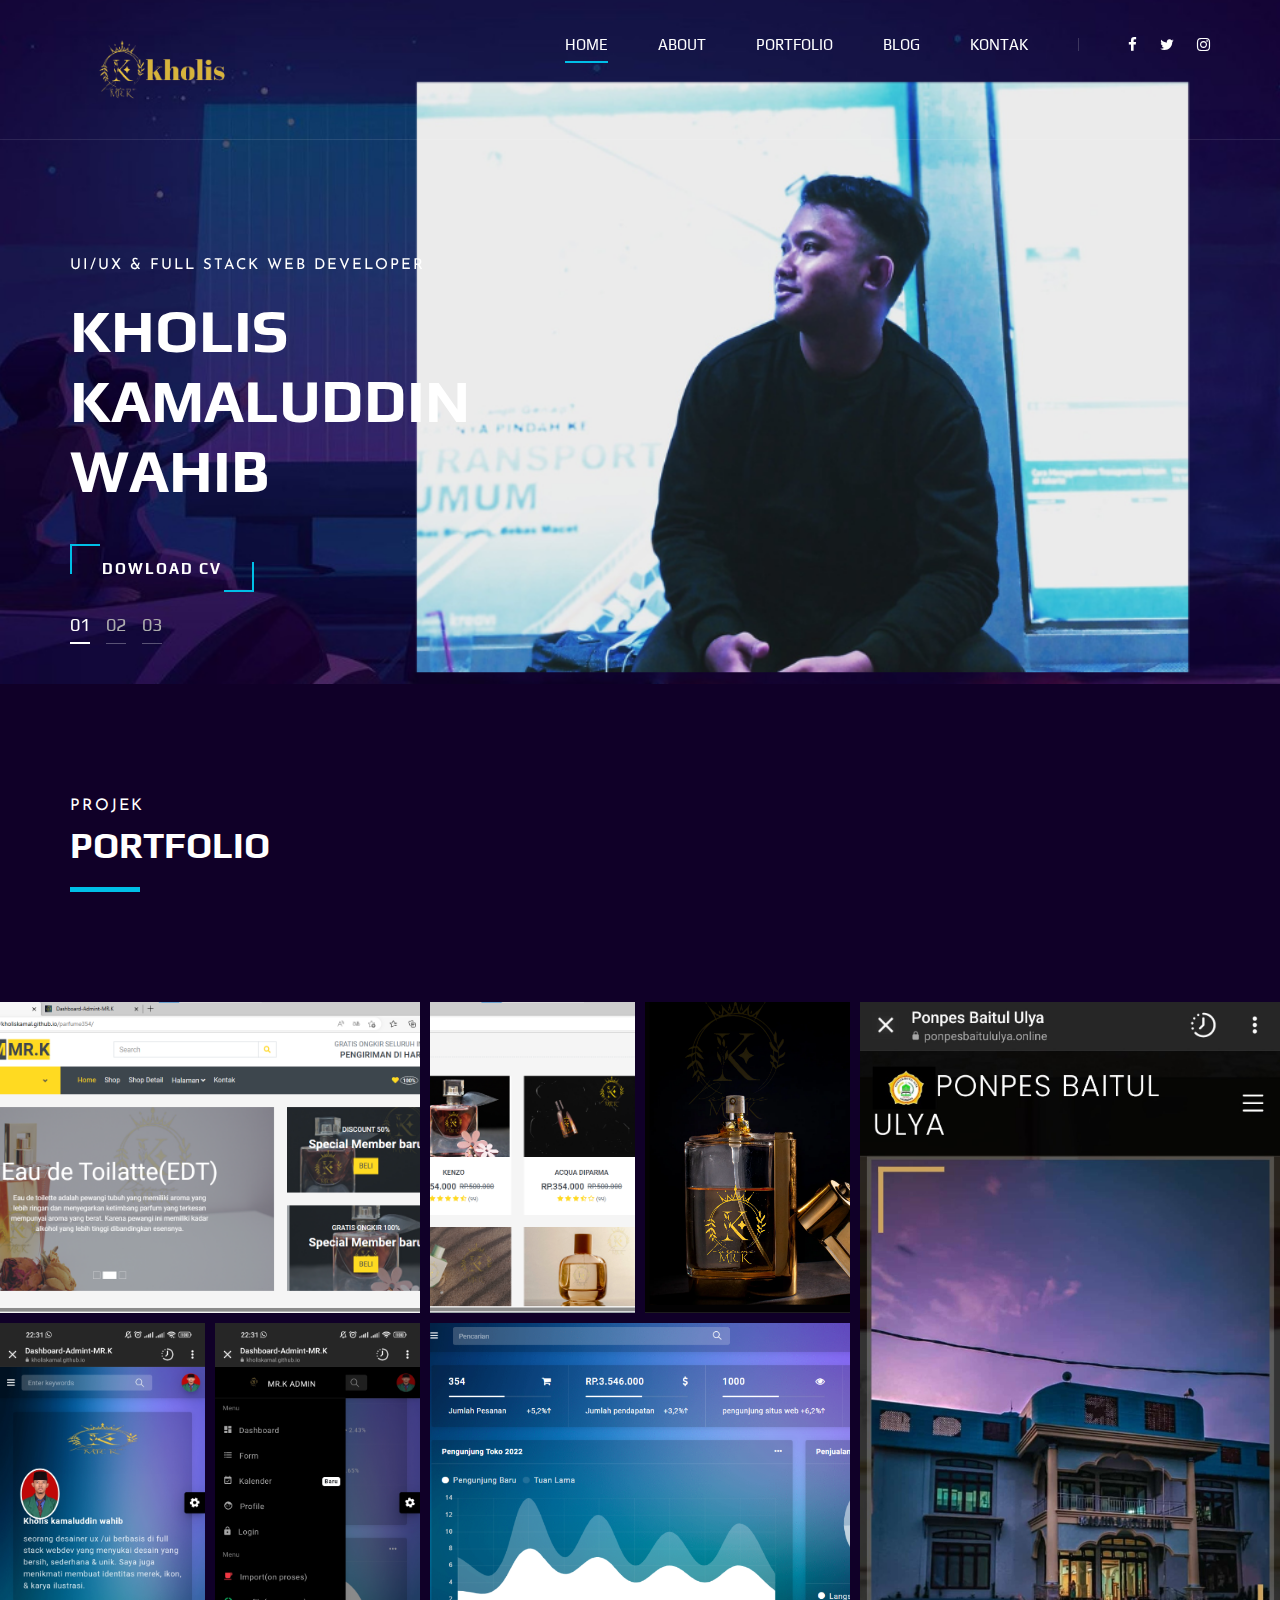
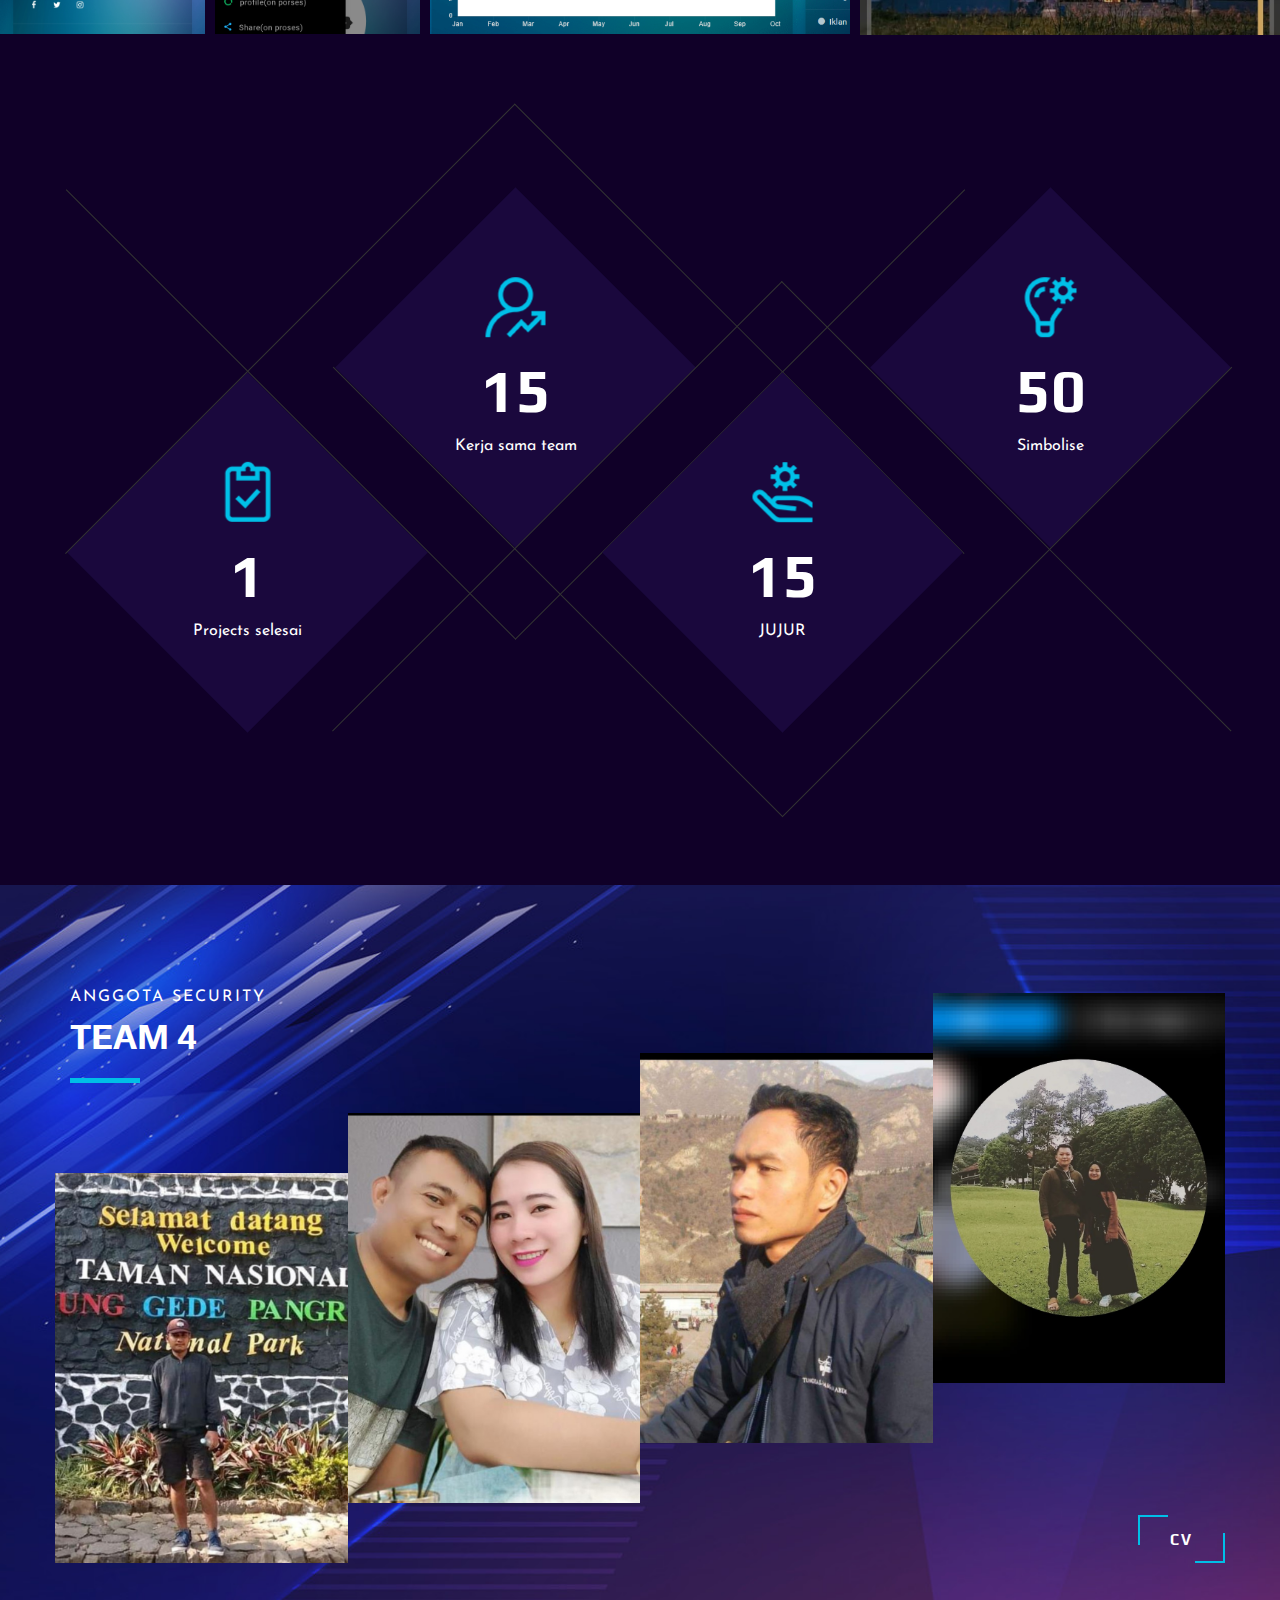
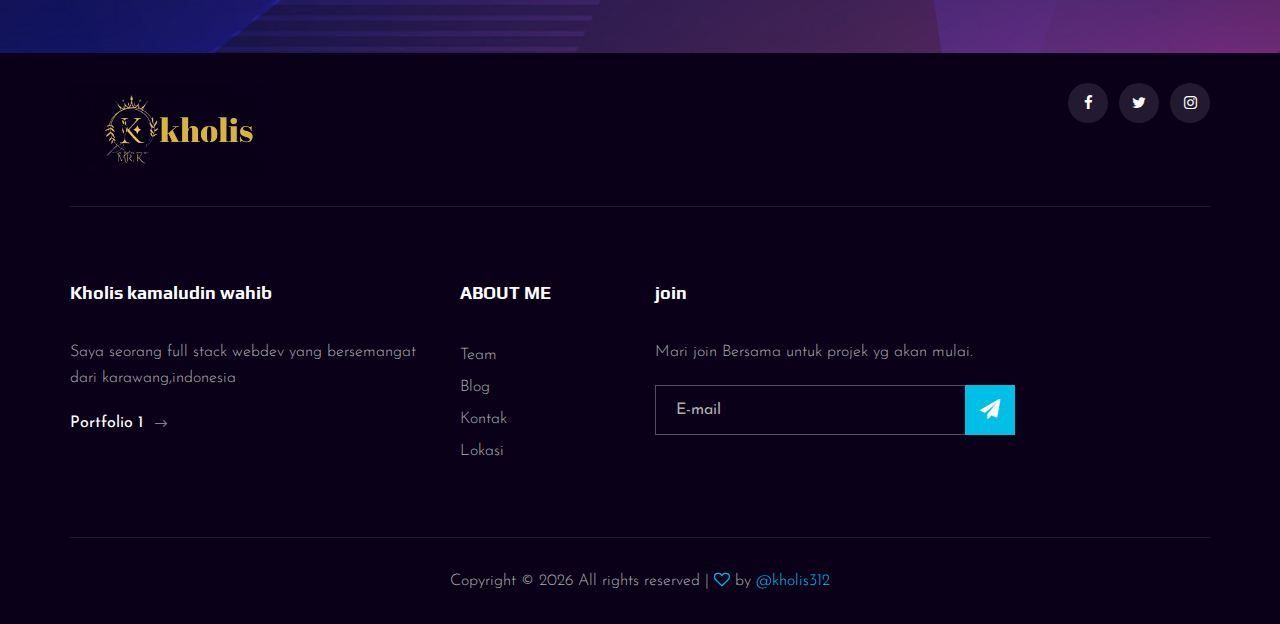
==== commit 56acea66: "Update index.html" ====
--- a/index.html
+++ b/index.html
@@ -2,7 +2,7 @@
 <html lang="zxx">
   <head>
     <meta charset="UTF-8" />
-    <meta name="description" content="Videograph Template" />
+    <meta name="description" content="Portofolio-kholis" />
     <meta name="keywords" content="Videograph, unica, creative, html" />
     <meta name="viewport" content="width=device-width, initial-scale=1.0" />
     <meta http-equiv="X-UA-Compatible" content="ie=edge" />
